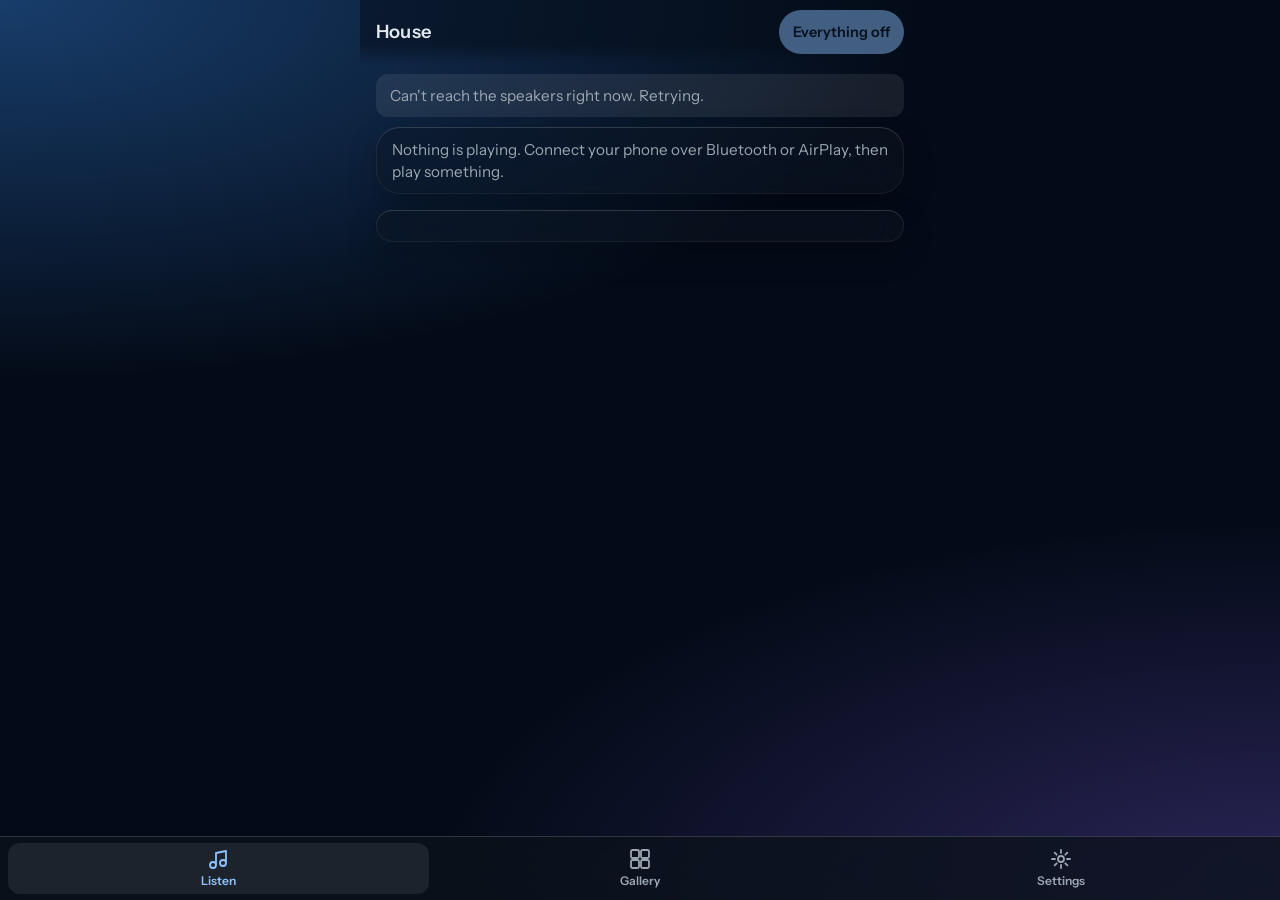
==== roles/room_picker/files/site/index.html @ d3d30bd6 "fix(page): keep Climate people error visible and the add form open on a failed refresh The people-op" ====
<!doctype html>
<html lang="en">
  <head>
    <meta charset="utf-8" />
    <meta name="viewport" content="width=device-width, initial-scale=1, viewport-fit=cover" />
    <title>House</title>
    <meta name="description" content="See what the frame and the house are playing, and tune each room." />
    <meta name="theme-color" content="#1b1e2a" />
    <meta name="apple-mobile-web-app-capable" content="yes" />
    <meta name="apple-mobile-web-app-status-bar-style" content="default" />
    <meta name="apple-mobile-web-app-title" content="House" />
    <link rel="manifest" href="manifest.webmanifest" />
    <link rel="icon" href="icon.svg" type="image/svg+xml" />
    <link rel="apple-touch-icon" href="icon.svg" />
    <link rel="stylesheet" href="style.css" />
  </head>
  <body>
    <header class="topbar">
      <h1 class="house">House</h1>
      <button id="everything-off" class="btn btn-small everything-off" type="button" disabled>Everything off</button>
    </header>

    <p id="speakers" class="banner connection" role="status" hidden></p>
    <p id="health" class="banner health" role="status" hidden></p>
    <p id="connection" class="banner connection" role="status" hidden></p>

    <main>
      <!-- Listen: what is playing on the House stream, the rooms, and the plays. -->
      <section class="screen" id="screen-listen" aria-label="Listen">
        <!-- Now playing on the House stream, as a compact strip. With no track it
             shows how to start something. -->
        <section id="now-playing" class="section panel" aria-label="Now playing">
          <div id="np" class="np" hidden>
            <div class="np-cover">
              <img id="np-art-img" class="np-art-img" alt="" hidden />
              <div id="np-art-ph" class="np-art-ph" aria-hidden="true"></div>
            </div>
            <div class="np-info">
              <p id="np-title" class="np-title"></p>
              <p id="np-source" class="np-source" hidden></p>
              <div id="np-progress" class="np-progress" hidden>
                <div class="np-track"><div id="np-fill" class="np-fill"></div></div>
                <div class="np-times">
                  <span id="np-elapsed" class="np-elapsed"></span>
                  <span id="np-ends" class="np-ends" hidden></span>
                </div>
              </div>
              <p id="np-status" class="np-status" hidden>Paused</p>
            </div>
            <div id="np-controls" class="np-controls" hidden>
              <button id="np-prev" class="np-btn" type="button" aria-label="Back">
                <svg viewBox="0 0 24 24" aria-hidden="true"><path d="M6 5h2.2v14H6zM19 5.5v13a.6.6 0 0 1-.95.5L9.6 13a1.2 1.2 0 0 1 0-2l8.45-6a.6.6 0 0 1 .95.5z"/></svg>
              </button>
              <button id="np-playpause" class="np-btn np-btn-main" type="button" aria-label="Pause">
                <svg class="ico-pause" viewBox="0 0 24 24" aria-hidden="true"><path d="M7 4.5h3.4v15H7zM13.6 4.5H17v15h-3.4z"/></svg>
                <svg class="ico-play" viewBox="0 0 24 24" aria-hidden="true"><path d="M7.5 4.7v14.6a.7.7 0 0 0 1.07.6l11.6-7.3a.7.7 0 0 0 0-1.2L8.57 4.1a.7.7 0 0 0-1.07.6z"/></svg>
              </button>
              <button id="np-next" class="np-btn" type="button" aria-label="Forward">
                <svg viewBox="0 0 24 24" aria-hidden="true"><path d="M15.8 5H18v14h-2.2zM5 5.5v13a.6.6 0 0 0 .95.5l8.45-6a1.2 1.2 0 0 0 0-2l-8.45-6A.6.6 0 0 0 5 5.5z"/></svg>
              </button>
            </div>
          </div>
          <p id="np-howto" class="np-howto"></p>
        </section>

        <!-- The rooms: name and state, Only here, the switch, the slider. -->
        <section id="rooms-section" class="section panel" aria-label="Rooms">
          <ul id="rooms" class="rooms"></ul>
        </section>

        <!-- The play history; a tap opens the "Open in" sheet. -->
        <section id="play-history-section" class="section panel" aria-labelledby="ph-h" hidden>
          <h2 id="ph-h" class="section-h">Play history</h2>
          <ul id="np-history-list" class="rows"></ul>
        </section>
      </section>

      <!-- Frame: the live mirror, the controls, pinning, and what the frame has shown. -->
      <section class="screen" id="screen-frame" aria-label="Frame" hidden>
        <section id="frame" class="section panel" aria-labelledby="frame-h">
          <h2 id="frame-h" class="section-h">Frame</h2>

          <!-- One button per frame. Hidden while there is only one frame. -->
          <div id="frame-switcher" class="frame-switcher" role="group" aria-label="Choose a frame" hidden></div>

          <div id="mirror" class="mirror" hidden>
            <div class="mat">
              <img id="mirror-img" class="mirror-img" alt="What the frame is showing now" />
            </div>
            <p id="mirror-updated" class="mirror-updated" hidden></p>
            <p id="mirror-caption" class="mirror-caption" hidden></p>
          </div>

          <div id="frame-caption" class="frame-caption" hidden></div>

          <div id="frame-controls" class="frame-controls" hidden>
            <button id="frame-back" class="btn" type="button">Back</button>
            <button id="frame-next" class="btn" type="button">Next picture</button>
            <details id="frame-menu" class="menu">
              <summary class="btn menu-summary">More</summary>
              <div class="menu-body">
                <button id="frame-show" class="menu-item" type="button">Show in Gallery</button>
                <button id="frame-delete" class="menu-item danger" type="button">Move to trash</button>
              </div>
            </details>
          </div>
          <p id="frame-hint" class="hint" hidden>The frame takes about 30 seconds to change.</p>

          <!-- Keep showing: one tap pins this image until unpinned (the button
               then reads Unpin). "For how long..." opens the full choice. The
               whole block is gone when the hub has no frame-control document. -->
          <div id="pin" class="keep" hidden>
            <p id="pin-status" class="pin-status" role="status" hidden></p>
            <button id="keep-toggle" class="btn keep-toggle" type="button">Keep showing this</button>
            <details id="keep-more" class="keep-more">
              <summary class="keep-more-summary">For how long...</summary>
              <div id="pin-form" class="pin-form">
                <label class="field">Keep
                  <select id="pin-what" class="select">
                    <option value="art">this image</option>
                    <option value="weather">the weather</option>
                    <option value="now_playing">now playing</option>
                  </select>
                </label>
                <label class="field">for
                  <select id="pin-duration" class="select">
                    <option value="1h">1 hour</option>
                    <option value="4h">4 hours</option>
                    <option value="morning">until morning</option>
                    <option value="forever">until I unpin</option>
                  </select>
                </label>
                <button id="pin-set" class="btn" type="button">Keep it</button>
              </div>
            </details>
          </div>
        </section>

        <!-- The frame's art history, each entry deletable. -->
        <section id="art-history-section" class="section panel" aria-labelledby="ah-h" hidden>
          <h2 id="ah-h" class="section-h">Art history</h2>
          <ul id="art-history" class="rows"></ul>
        </section>

        <!-- Frame settings: every field saves itself. Now playing kinds, quiet
             hours, morning weather and the weather city, then rotation. -->
        <section id="frame-settings" class="section panel" aria-labelledby="fs-h">
          <h2 id="fs-h" class="section-h">Frame settings</h2>
          <p id="fs-unavailable" class="empty" hidden>
            Frame settings are not available right now. The frame is running on its own.
          </p>
          <div id="fs-body" class="fs-body" hidden>
            <div class="settings-group">
              <div class="group-head">
                <span class="field-label">Now playing on the frame</span>
                <span class="save-status" data-status="kinds" role="status"></span>
              </div>
              <p class="settings-note">Choose which kinds of audio take over the frame while they play.</p>
              <div id="fs-kinds" class="chips" role="group" aria-label="Kinds that take the frame"></div>
            </div>

            <div class="settings-group">
              <div class="group-head">
                <label class="switch-field">
                  <input id="fs-quiet-enabled" type="checkbox" class="switch-input" />
                  <span class="field-label">Quiet hours</span>
                </label>
                <span class="save-status" data-status="quiet" role="status"></span>
              </div>
              <p id="fs-quiet-note" class="settings-note">During quiet hours the frame dims and stops changing.</p>
              <div id="fs-quiet-times" class="time-row">
                <label class="field">From
                  <input id="fs-quiet-start" class="text time-input" type="time" />
                </label>
                <label class="field">to
                  <input id="fs-quiet-end" class="text time-input" type="time" />
                </label>
              </div>
              <button id="fs-quiet-reset" class="link-btn" type="button" hidden>Use the default hours</button>
              <p id="fs-quiet-error" class="fs-error" role="alert" hidden></p>
            </div>

            <div class="settings-group">
              <div class="group-head">
                <label class="switch-field">
                  <input id="fs-morning-enabled" type="checkbox" class="switch-input" />
                  <span class="field-label">Morning weather</span>
                </label>
                <span class="save-status" data-status="morning" role="status"></span>
              </div>
              <div id="fs-morning-times" class="morning-times">
                <div class="time-row">
                  <span class="time-row-label">Weekdays</span>
                  <input id="fs-weekday-start" class="text time-input" type="time" aria-label="Weekday morning start" />
                  <span class="time-row-to">to</span>
                  <input id="fs-weekday-end" class="text time-input" type="time" aria-label="Weekday morning end" />
                </div>
                <div class="time-row">
                  <span class="time-row-label">Weekends</span>
                  <input id="fs-weekend-start" class="text time-input" type="time" aria-label="Weekend morning start" />
                  <span class="time-row-to">to</span>
                  <input id="fs-weekend-end" class="text time-input" type="time" aria-label="Weekend morning end" />
                </div>
              </div>
              <p id="fs-morning-error" class="fs-error" role="alert" hidden></p>
            </div>

            <div class="settings-group">
              <div class="group-head">
                <label class="field-label" for="fs-weather-input">Weather city</label>
                <span class="save-status" data-status="city" role="status"></span>
              </div>
              <p class="settings-note">
                The city the frame shows the morning forecast for. The house looks it
                up; only the city name leaves your network. Leave it empty to use
                the frame's own setting.
              </p>
              <input id="fs-weather-input" class="text" type="text"
                     placeholder="San Diego, CA"
                     maxlength="100" autocomplete="off" />
              <p id="fs-weather-error" class="fs-error" role="alert" hidden></p>
            </div>
          </div>

          <!-- Rotation: how often the frame changes art, and which folders rotate. -->
          <div id="rotation" class="settings-group" hidden>
            <div class="group-head">
              <span class="field-label">How often the art changes</span>
              <span class="save-status" data-status="rotation" role="status"></span>
            </div>
            <p id="art-rotation-summary" class="rotation-summary"></p>
            <label class="field">Change every
              <select id="art-interval" class="select"></select>
            </label>
            <div class="chips-field">
              <span class="field-label">Folders to show</span>
              <div id="art-folder-chips" class="chips" role="group" aria-label="Folders to show"></div>
            </div>
          </div>
        </section>
      </section>

      <!-- Gallery: the grid, the image viewer, upload, folders, and trash. -->
      <section class="screen" id="screen-gallery" aria-label="Gallery" hidden>
        <div id="gallery-grid-view">
          <section id="library" class="section panel" aria-labelledby="lib-h" hidden>
            <h2 id="lib-h" class="section-h">Gallery</h2>
            <p id="library-count" class="library-count">Gallery</p>
            <div class="library-body">
              <label class="field">Show
                <select id="art-folder-filter" class="select"></select>
              </label>
              <ul id="art-grid" class="grid"></ul>
              <p id="art-grid-empty" class="empty" hidden>No pictures here yet.</p>
              <div id="library-pager" class="pager" hidden>
                <button id="lib-prev" class="btn" type="button">Previous</button>
                <span id="lib-page" class="pager-label" role="status"></span>
                <button id="lib-next" class="btn" type="button">Next</button>
              </div>
            </div>
          </section>

          <!-- Upload with its target folder, then the folder manager. -->
          <section id="upload" class="section panel" aria-labelledby="up-h" hidden>
            <h2 id="up-h" class="section-h">Add pictures</h2>
            <div class="upload-row">
              <label class="field">Add to
                <select id="art-upload-folder" class="select"></select>
              </label>
              <label class="btn file-btn">
                Choose images
                <input id="art-upload-input" class="file-input" type="file" accept="image/*" multiple />
              </label>
            </div>
            <ul id="art-upload-progress" class="upload-progress"></ul>

            <details id="art-folders" class="folders">
              <summary class="sub-h">Manage folders</summary>
              <form id="art-folder-create" class="folder-create">
                <input id="art-folder-name" class="text" type="text" placeholder="New folder name"
                       maxlength="40" aria-label="New folder name" />
                <button class="btn" type="submit">Create</button>
              </form>
              <ul id="art-folder-list" class="folder-list"></ul>
            </details>
          </section>

          <!-- Trash, restorable for 30 days. -->
          <section id="trash" class="section panel" aria-labelledby="tr-h" hidden>
            <h2 id="tr-h" class="section-h">Trash</h2>
            <p class="settings-note">Pictures in the trash can be restored for 30 days.</p>
            <ul id="art-trash-list" class="rows"></ul>
            <p id="art-trash-empty" class="empty" hidden>Trash is empty.</p>
          </section>
        </div>

        <!-- The viewer: one picture, large, with its actions. It has its own
             hash entry (#gallery/<id>), so Back closes it. -->
        <section id="gallery-viewer" class="viewer" aria-label="Picture" hidden>
          <div class="viewer-top">
            <button id="viewer-close" class="btn btn-ghost" type="button">Back to gallery</button>
            <span id="viewer-position" class="viewer-position" role="status"></span>
          </div>
          <div id="viewer-stage" class="viewer-stage">
            <button id="viewer-prev" class="viewer-step viewer-prev" type="button" aria-label="Previous picture">&#8249;</button>
            <img id="viewer-image" class="viewer-image" alt="" decoding="async" />
            <button id="viewer-next" class="viewer-step viewer-next" type="button" aria-label="Next picture">&#8250;</button>
          </div>
          <div class="viewer-meta">
            <span id="viewer-title" class="viewer-title"></span>
            <span id="viewer-sub" class="viewer-sub"></span>
          </div>
          <div id="viewer-actions" class="viewer-actions">
            <button id="viewer-show" class="btn" type="button">Show on the frame</button>
            <button id="viewer-pin" class="btn" type="button">Keep it there</button>
            <label class="viewer-move">
              <span class="viewer-move-label">Move to</span>
              <select id="viewer-move" class="select" aria-label="Move to folder"></select>
            </label>
            <button id="viewer-trash" class="btn danger" type="button">Move to trash</button>
          </div>
          <p id="viewer-note" class="settings-note" hidden></p>
        </section>
      </section>

      <!-- Settings: Phones only, plus machines that are not set up yet. -->
      <!-- Climate: who is home, the thermostat now, and the automatic-change
           settings. Hidden with its tab when the hub has no climate document. -->
      <section class="screen" id="screen-climate" aria-label="Climate" hidden>
        <div class="climate-cols">
          <div class="climate-col">
            <section id="cl-people-panel" class="section panel" aria-labelledby="cl-people-h">
              <h2 id="cl-people-h" class="section-h">Who is home</h2>
              <p id="cl-stale" class="cl-stale" role="status" hidden></p>
              <ul id="cl-people" class="cl-people"></ul>
              <p id="cl-people-empty" class="settings-note" hidden></p>
              <div id="cl-device" class="cl-device" hidden>
                <p id="cl-device-text" class="settings-note" hidden></p>
                <button id="cl-device-add" type="button" class="btn-ghost btn-small" hidden>Count this phone as home</button>
                <form id="cl-device-form" class="cl-device-form" hidden>
                  <label class="field-label" for="cl-device-name">Name for this phone</label>
                  <div class="cl-device-row">
                    <input id="cl-device-name" class="text" type="text" maxlength="30" autocomplete="off" />
                    <button id="cl-device-go" type="submit" class="btn btn-small">Add</button>
                    <button id="cl-device-cancel" type="button" class="btn-ghost btn-small">Cancel</button>
                  </div>
                </form>
              </div>
              <p id="cl-device-error" class="fs-error" role="alert" hidden></p>
            </section>

            <section id="cl-thermostat-panel" class="section panel" aria-labelledby="cl-thermo-h">
              <h2 id="cl-thermo-h" class="section-h">Thermostat</h2>
              <div class="cl-reading">
                <p id="cl-temp" class="cl-temp" aria-label="Temperature now">--</p>
                <p class="cl-set"><span id="cl-mode" class="cl-mode"></span> <span id="cl-setpoint-wrap">set to <b id="cl-setpoint">--</b></span> <span id="cl-known" class="cl-known" hidden></span></p>
              </div>
              <p id="cl-thermo-msg" class="cl-msg" role="status" hidden></p>
              <p id="cl-last" class="settings-note"></p>
              <p id="cl-override" class="cl-override" hidden></p>
            </section>
          </div>

          <section id="cl-settings-panel" class="section panel" aria-labelledby="cl-auto-h">
            <div class="group-head">
              <h2 id="cl-auto-h" class="section-h cl-auto-h">Automatic changes</h2>
              <span class="save-status" data-status="climate" role="status"></span>
            </div>
            <div class="cl-switch-row">
              <span class="field-label">Change the thermostat for me</span>
              <button id="cl-enabled" type="button" class="toggle" role="switch" aria-checked="false" aria-label="Change the thermostat for me">Off</button>
            </div>
            <p class="settings-note">Cools less when everyone has left, and returns to your comfort temperature when someone comes home.</p>

            <div class="cl-steppers">
              <div class="cl-stepper" data-setting="comfort_f">
                <span id="cl-comfort-l" class="field-label">Comfort, when home</span>
                <div class="cl-step-row">
                  <button type="button" class="btn cl-step" data-dir="-1" aria-label="Lower comfort temperature">&minus;</button>
                  <input id="cl-comfort" class="text cl-input" type="text" inputmode="numeric" autocomplete="off" aria-labelledby="cl-comfort-l" />
                  <span class="cl-unit">&deg;F</span>
                  <button type="button" class="btn cl-step" data-dir="1" aria-label="Raise comfort temperature">+</button>
                </div>
              </div>
              <div class="cl-stepper" data-setting="away_f">
                <span id="cl-away-l" class="field-label">Away</span>
                <div class="cl-step-row">
                  <button type="button" class="btn cl-step" data-dir="-1" aria-label="Lower away temperature">&minus;</button>
                  <input id="cl-away" class="text cl-input" type="text" inputmode="numeric" autocomplete="off" aria-labelledby="cl-away-l" />
                  <span class="cl-unit">&deg;F</span>
                  <button type="button" class="btn cl-step" data-dir="1" aria-label="Raise away temperature">+</button>
                </div>
              </div>
              <div class="cl-stepper" data-setting="away_minutes">
                <span id="cl-delay-l" class="field-label">Wait before switching to away</span>
                <div class="cl-step-row">
                  <button type="button" class="btn cl-step" data-dir="-1" aria-label="Shorter wait">&minus;</button>
                  <input id="cl-delay" class="text cl-input" type="text" inputmode="numeric" autocomplete="off" aria-labelledby="cl-delay-l" />
                  <span class="cl-unit">min</span>
                  <button type="button" class="btn cl-step" data-dir="1" aria-label="Longer wait">+</button>
                </div>
              </div>
            </div>
            <p id="cl-error" class="fs-error" role="alert" hidden></p>
          </section>
        </div>
      </section>

      <section class="screen" id="screen-settings" aria-label="Settings" hidden>
        <!-- Pair a phone: make the hub discoverable for a short window. The hub
             accepts the first phone that asks, so there is no code to read here:
             the person finishes on the phone and comes back for the outcome. -->
        <section id="pairing" class="section panel" aria-labelledby="pair-h">
          <h2 id="pair-h" class="section-h">Pair a phone</h2>

          <!-- Before a window: what pairing does, and the button that starts it. -->
          <div id="pair-idle" class="pair-view">
            <p class="settings-note">
              Pair a phone to play its audio on the house speakers over Bluetooth.
              Paired phones reconnect on their own.
            </p>
            <button id="pair-start" class="btn" type="button">Pair a phone</button>
          </div>

          <!-- Window open: the phone-side steps and the countdown, with a way to stop.
               The countdown is not a live region: it changes every second, so a
               reader would hear it tick over the rest. Coarse cues go through the
               shared #pair-announce region instead. -->
          <div id="pair-open" class="pair-view" hidden>
            <p id="pair-instruction" class="pair-instruction"></p>
            <p id="pair-progress" class="pair-progress" hidden></p>
            <p id="pair-open-count" class="pair-count" hidden>
              Open for <span id="pair-clock" class="pair-clock"></span>
            </p>
            <button id="pair-stop" class="btn btn-ghost" type="button">Stop</button>
          </div>

          <!-- Contact with the pairing service is lost (it restarted or crashed):
               a plain message and a way to retry or close, never a dead window. -->
          <div id="pair-lost" class="pair-view" hidden>
            <p class="pair-lost-text">Lost contact while pairing.</p>
            <p class="settings-note">Pairing may still be open on the speaker. It closes on its own.</p>
            <div class="pair-actions">
              <button id="pair-retry" class="btn" type="button">Try again</button>
              <button id="pair-close" class="btn btn-ghost" type="button">Close</button>
            </div>
          </div>

          <!-- After a window: paired, failed, or closed with nobody paired, and a restart. -->
          <div id="pair-outcome" class="pair-view" hidden>
            <p id="pair-outcome-text" class="pair-outcome" role="status" aria-live="polite"></p>
            <p id="pair-outcome-detail" class="settings-note" hidden></p>
            <button id="pair-again" class="btn" type="button">Pair a phone</button>
          </div>

          <p id="pair-error" class="fs-error" role="alert" hidden></p>
          <!-- Coarse, once-only spoken cues for the countdown (I4). -->
          <p id="pair-announce" class="pair-sr" aria-live="polite"></p>
        </section>

        <!-- Bluetooth devices: every phone paired to the hub, with its connection
             state. Disconnect drops the current connection and keeps the pairing;
             Forget removes the pairing after an inline confirm. The rows are drawn
             by rooms.js from GET /api/pair/devices. -->
        <section id="devices" class="section panel" aria-labelledby="dev-h">
          <h2 id="dev-h" class="section-h">Bluetooth devices</h2>
          <p id="dev-reminder" class="dev-reminder" role="status" hidden>
            <span id="dev-reminder-text"></span>
            <button id="dev-reminder-dismiss" class="btn btn-small dev-btn" type="button">Got it</button>
          </p>
          <ul id="dev-list" class="rows dev-rows" aria-label="Paired phones"></ul>
          <p id="dev-loading" class="empty">Looking for paired phones.</p>
          <p id="dev-empty" class="empty" hidden>No phones are paired yet. Use Pair a phone above.</p>
          <p id="dev-stale" class="settings-note" hidden>Can't refresh the list right now. Showing the last one.</p>
          <p id="dev-error" class="fs-error" role="alert" hidden></p>
        </section>

        <!-- Machines that stopped answering or failed a check, with the plain reason. -->
        <section id="needs-attention" class="section panel" aria-labelledby="na-h" hidden>
          <h2 id="na-h" class="section-h">Needs attention</h2>
          <ul id="needs-attention-list" class="rows" aria-label="Needs attention"></ul>
        </section>

        <!-- Parts of the house the inventory lists but that are not built yet. They
             never raise the health banner. -->
        <section id="not-set-up" class="section panel" aria-labelledby="nsu-h" hidden>
          <h2 id="nsu-h" class="section-h">Not set up yet</h2>
          <ul id="not-set-up-list" class="rows" aria-label="Not set up yet"></ul>
        </section>
      </section>
    </main>

    <dialog id="open-sheet" class="sheet" aria-label="Open in">
      <div class="sheet-head">
        <p id="sheet-title" class="sheet-title"></p>
        <button id="sheet-close" class="sheet-close" type="button">Close</button>
      </div>
      <div id="sheet-links" class="sheet-links"></div>
    </dialog>

    <nav id="tabs" class="tabs" aria-label="Pages">
      <button type="button" class="tab" data-screen="listen">
        <svg viewBox="0 0 24 24" aria-hidden="true" focusable="false" fill="none" stroke="currentColor" stroke-width="1.8" stroke-linecap="round" stroke-linejoin="round"><path d="M9 18V6l10-2v12M9 18a3 3 0 1 1-3-3 3 3 0 0 1 3 3zm10-2a3 3 0 1 1-3-3 3 3 0 0 1 3 3z"/></svg>
        <span>Listen</span>
      </button>
      <button type="button" class="tab" data-screen="frame" hidden>
        <svg viewBox="0 0 24 24" aria-hidden="true" focusable="false" fill="none" stroke="currentColor" stroke-width="1.8" stroke-linecap="round" stroke-linejoin="round"><rect x="4" y="5" width="16" height="14" rx="2"/><path d="M8 15l3-3 2 2 3-3"/></svg>
        <span>Frame</span>
      </button>
      <button type="button" class="tab" data-screen="gallery">
        <svg viewBox="0 0 24 24" aria-hidden="true" focusable="false" fill="none" stroke="currentColor" stroke-width="1.8" stroke-linecap="round" stroke-linejoin="round"><rect x="3" y="3" width="8" height="8" rx="1.5"/><rect x="13" y="3" width="8" height="8" rx="1.5"/><rect x="3" y="13" width="8" height="8" rx="1.5"/><rect x="13" y="13" width="8" height="8" rx="1.5"/></svg>
        <span>Gallery</span>
      </button>
      <button type="button" class="tab" data-screen="climate" hidden>
        <svg viewBox="0 0 24 24" aria-hidden="true" focusable="false" fill="none" stroke="currentColor" stroke-width="1.8" stroke-linecap="round" stroke-linejoin="round"><path d="M12 3v18M5 7l14 10M19 7L5 17"/></svg>
        <span>Climate</span>
      </button>
      <button type="button" class="tab" data-screen="settings">
        <svg viewBox="0 0 24 24" aria-hidden="true" focusable="false" fill="none" stroke="currentColor" stroke-width="1.8" stroke-linecap="round" stroke-linejoin="round"><circle cx="12" cy="12" r="3"/><path d="M12 3v3M12 18v3M3 12h3M18 12h3M5.6 5.6l2.1 2.1M16.3 16.3l2.1 2.1M18.4 5.6l-2.1 2.1M7.7 16.3l-2.1 2.1"/></svg>
        <span>Settings</span>
      </button>
    </nav>

    <div id="toast" class="toast" role="status" aria-live="polite" hidden></div>

    <script type="module" src="rooms.js"></script>
  </body>
</html>
---- roles/room_picker/files/site/style.css ----
/* The room picker, redesigned as a window onto the bedside e-ink frame.
   Dark only: a near-neutral ground with two soft corner glows whose hue follows
   the cover art (--h, --h2), easing over 1.4s. One bundled OFL family
   (Instrument Sans), served by the hub so the page loads nothing off the LAN. */

@font-face {
  font-family: "Instrument Sans";
  font-style: normal;
  font-weight: 400 700;
  font-display: swap;
  src: url("fonts/instrument-sans-latin.woff2") format("woff2");
  unicode-range: U+0000-00FF, U+0131, U+0152-0153, U+02BB-02BC, U+02C6, U+02DA,
    U+02DC, U+2000-206F, U+20AC, U+2122, U+2191, U+2193, U+2212, U+2215, U+FEFF,
    U+FFFD;
}

@font-face {
  font-family: "Instrument Sans";
  font-style: normal;
  font-weight: 400 700;
  font-display: swap;
  src: url("fonts/instrument-sans-latin-ext.woff2") format("woff2");
  unicode-range: U+0100-02BA, U+02BD-02C5, U+02C7-02CC, U+02CE-02D7,
    U+02DD-02FF, U+0304, U+0308, U+0329, U+1D00-1DBF, U+1E00-1E9F, U+1EF2-1EFF,
    U+2020, U+20A0-20AB, U+20AD-20C0, U+2113, U+2C60-2C7F, U+A720-A7FF;
}

@property --h {
  syntax: "<number>";
  inherits: true;
  initial-value: 255;
}

@property --h2 {
  syntax: "<number>";
  inherits: true;
  initial-value: 285;
}

@property --k {
  syntax: "<number>";
  inherits: true;
  initial-value: 1;
}

:root {
  color-scheme: dark;

  --ease-out: cubic-bezier(0.22, 1, 0.36, 1);
  --spring: linear(0, 0.009, 0.035 2.1%, 0.141 4.4%, 0.723 12.9%, 0.938 16.7%,
    1.017 19.4%, 1.067, 1.09 24.4%, 1.093 26.1%, 1.08 28.2%, 1.006 34.6%,
    0.99 37.4%, 0.983 40.3%, 0.999 50.6%, 1);
  --dur-press: 130ms;

  /* Hue and chroma scale. Later code sets --h and --h2 from the cover and --k
     toward 0 for a greyscale cover; they ease over 1.4s. */
  --h: 255;
  --h2: 285;
  --k: 1;
  transition: --h 1.4s var(--ease-out), --h2 1.4s var(--ease-out),
    --k 1.4s var(--ease-out);

  --ground: oklch(0.15 calc(0.03 * var(--k)) var(--h));
  --panel: oklch(0.2 calc(0.02 * var(--k)) var(--h) / 0.45);
  --ink: oklch(0.93 calc(0.01 * var(--k)) var(--h));
  --ink-2: oklch(0.72 calc(0.02 * var(--k)) var(--h));
  --accent: oklch(0.8 calc(0.11 * var(--k)) var(--h));
  --accent-2: oklch(0.7 calc(0.1 * var(--k)) var(--h2));
  --line: oklch(1 0 0 / 0.06);

  --sans: "Instrument Sans", system-ui, -apple-system, "Segoe UI", Roboto,
    sans-serif;

  --on-accent: oklch(0.2 calc(0.03 * var(--k)) var(--h));
  --fill: oklch(1 0 0 / 0.08);
  --fill-hover: oklch(1 0 0 / 0.13);
  --line-strong: oklch(1 0 0 / 0.16);

  --red: #a8433b;
  --red-text: #f0a69d;

  --yellow: #d8c766;
  --on-yellow: #2b292a;

  --green: #5f855f;
  --green-text: #a9cfa9;

  --shadow: 0 12px 30px oklch(0 0 0 / 0.35), 0 2px 6px oklch(0 0 0 / 0.3);
  --radius: 16px;
  --radius-sm: 12px;
  --page: 560px;
  --gutter-l: max(16px, env(safe-area-inset-left));
  --gutter-r: max(16px, env(safe-area-inset-right));
}

/* The hidden attribute must beat an element's own display (grid/flex/block). */
[hidden] {
  display: none !important;
}

* {
  box-sizing: border-box;
}

html {
  -webkit-text-size-adjust: 100%;
}

body {
  margin: 0 auto;
  padding: 0 var(--gutter-r) calc(88px + env(safe-area-inset-bottom)) var(--gutter-l);
  max-width: var(--page);
  background:
    radial-gradient(120% 70% at 0% 0%, oklch(0.36 calc(0.09 * var(--k)) var(--h)), transparent 60%),
    radial-gradient(110% 70% at 100% 100%, oklch(0.3 calc(0.09 * var(--k)) var(--h2)), transparent 60%),
    var(--ground);
  background-attachment: fixed;
  color: var(--ink);
  font-family: var(--sans);
  font-size: 16px;
  line-height: 1.4;
  -webkit-font-smoothing: antialiased;
}

a {
  color: var(--accent);
}

/* --- Top bar and the tab bar -------------------------------------- */

.topbar {
  position: sticky;
  top: 0;
  z-index: 5;
  display: flex;
  align-items: center;
  gap: 12px;
  padding: max(10px, env(safe-area-inset-top)) var(--gutter-r) 10px var(--gutter-l);
  margin: 0 calc(-1 * var(--gutter-r)) 8px calc(-1 * var(--gutter-l));
  background: linear-gradient(oklch(0.15 calc(0.03 * var(--k)) var(--h) / 0.55) 70%, transparent);
}

.house {
  margin: 0;
  font-size: 1.15rem;
  font-weight: 600;
  letter-spacing: 0.01em;
}

/* Each screen is a stack of panels. */
.screen {
  display: grid;
  gap: 16px;
  align-content: start;
}

/* The tab bar: fixed to the bottom on a phone, a left rail on the kiosk. */
.tabs {
  position: fixed;
  left: 0;
  right: 0;
  bottom: 0;
  z-index: 6;
  display: flex;
  padding: 6px max(8px, env(safe-area-inset-right)) calc(6px + env(safe-area-inset-bottom)) max(8px, env(safe-area-inset-left));
  background: oklch(0.18 calc(0.02 * var(--k)) var(--h) / 0.78);
  -webkit-backdrop-filter: blur(24px) saturate(1.3);
  backdrop-filter: blur(24px) saturate(1.3);
  border-top: 1px solid var(--line-strong);
}

.tab {
  appearance: none;
  flex: 1 1 0;
  min-width: 0;
  min-height: 48px;
  display: flex;
  flex-direction: column;
  align-items: center;
  justify-content: center;
  gap: 2px;
  padding: 4px 2px;
  border: none;
  border-radius: var(--radius-sm);
  background: transparent;
  color: var(--ink-2);
  font: inherit;
  font-size: 0.75rem;
  font-weight: 600;
  cursor: pointer;
}

.tab svg {
  width: 24px;
  height: 24px;
}

.tab[aria-current="page"] {
  background: var(--fill);
  color: var(--accent);
}

.tab[hidden] {
  display: none;
}

/* --- Press feedback, hover and focus, shared ------------------------------ */

.btn,
.btn-ghost,
.toggle,
.tab,
.frame-tab,
.chip,
.tile-open,
.row-link,
.row-tappable,
.menu-item,
.sheet-link,
.sheet-close,
.toast-undo {
  transition: transform var(--dur-press) var(--ease-out),
    background-color 0.2s var(--ease-out);
  -webkit-tap-highlight-color: transparent;
  touch-action: manipulation;
}

.btn:active,
.btn-ghost:active,
.toggle:active,
.tab:active,
.frame-tab:active,
.chip:active,
.tile-open:active,
.row-link:active,
.row-tappable:active,
.menu-item:active,
.sheet-link:active,
.sheet-close:active,
.toast-undo:active {
  transform: scale(0.96);
}

@media (hover: hover) {
  .btn:hover:not(:disabled) {
    background: color-mix(in oklch, var(--accent), white 12%);
  }

  .btn-ghost:hover:not(:disabled),
  .tab:not([aria-current]):hover,
  .menu-item:hover,
  .sheet-link:hover,
  .frame-tab:not(.current):hover,
  .chip:not(.on):hover {
    background: var(--fill-hover);
  }

  .danger:hover:not(:disabled) {
    background: color-mix(in srgb, var(--red) 40%, transparent);
  }
}

:focus-visible {
  outline: 2px solid var(--accent);
  outline-offset: 3px;
}

/* --- Banners ------------------------------------------------------------- */

.banner {
  margin: 10px 0;
  padding: 11px 14px;
  border-radius: var(--radius-sm);
  font-size: 0.95rem;
}

.health {
  background: color-mix(in srgb, var(--yellow) 22%, transparent);
  color: var(--ink);
  border: 1px solid color-mix(in srgb, var(--yellow) 55%, transparent);
  font-weight: 600;
}

.connection {
  background: var(--fill);
  color: var(--ink-2);
}

/* --- Sections ------------------------------------------------------------ */

/* The one surface: a frosted, cover-tinted panel. Cards and borders stay only
   for separate objects (tiles, history rows). */
.panel {
  padding: 16px;
  border-radius: 24px;
  background: var(--panel);
  -webkit-backdrop-filter: blur(24px) saturate(1.3);
  backdrop-filter: blur(24px) saturate(1.3);
  box-shadow: inset 0 1px 0 oklch(1 0 0 / 0.1), inset 0 0 0 1px oklch(1 0 0 / 0.06),
    0 12px 30px oklch(0 0 0 / 0.25);
}

.section-h {
  margin: 0 0 14px;
  font-size: 0.78rem;
  font-weight: 600;
  letter-spacing: 0.01em;
  color: var(--ink-2);
}

.empty {
  margin: 8px 0 0;
  color: var(--ink-2);
}

/* --- The frame switcher (one button per frame) --------------------------- */

/* A quiet row of pills above the mirror, echoing the paper-mat motif. The chosen
   frame is filled in the mat and ringed in blue (the token for a selected
   control); an offline frame reads dimmer with a small red "Offline" flag. */
.frame-switcher {
  display: flex;
  flex-wrap: wrap;
  gap: 8px;
  margin: 2px 0 16px;
}

.frame-tab {
  display: inline-flex;
  align-items: center;
  gap: 8px;
  min-height: 40px;
  padding: 0 16px;
  border: none;
  border-radius: 999px;
  background: var(--fill);
  color: var(--ink-2);
  font: inherit;
  font-weight: 600;
  cursor: pointer;
}

.frame-tab.current {
  background: var(--accent);
  color: var(--on-accent);
}

.frame-tab.offline .frame-tab-name {
  opacity: 0.7;
}

.frame-tab-flag {
  font-size: 0.7rem;
  font-weight: 600;
  letter-spacing: 0.03em;
  text-transform: uppercase;
  color: var(--red-text);
}

/* --- The frame mirror (the one memorable element) ------------------------ */

.mat {
  padding: 8px;
  background: oklch(0 0 0 / 0.25);
  border-radius: var(--radius);
}

.mirror-img {
  display: block;
  width: 100%;
  aspect-ratio: 5 / 3; /* the frame's true ratio */
  object-fit: cover;
  border-radius: 10px;
  background: oklch(0 0 0 / 0.3);
}

.mirror-updated {
  margin: 8px 2px 0;
  color: var(--ink-2);
  font-size: 0.85rem;
  font-variant-numeric: tabular-nums;
}

.mirror-caption {
  margin: 8px 2px 0;
  color: var(--ink-2);
  font-size: 0.9rem;
  line-height: 1.4;
}

.frame-caption {
  display: flex;
  flex-wrap: wrap;
  align-items: baseline;
  gap: 2px 10px;
  margin-top: 12px;
}

/* When another screen holds the panel, the piece below is the next in rotation;
   this eyebrow sits on its own line above the title to say so. */
.frame-next-label {
  flex-basis: 100%;
  color: var(--ink-2);
  font-size: 0.75rem;
  font-weight: 600;
  letter-spacing: 0.04em;
  text-transform: uppercase;
}

.frame-title {
  font-size: 1.2rem;
  font-weight: 600;
  overflow-wrap: anywhere;
}

a.frame-title {
  color: var(--accent);
  text-decoration: underline;
  text-underline-offset: 3px;
  text-decoration-thickness: 1px;
}

.frame-artist {
  color: var(--ink-2);
  font-size: 1.05rem;
  overflow-wrap: anywhere;
}

.frame-controls {
  display: flex;
  flex-wrap: wrap;
  gap: 10px;
  margin-top: 16px;
}

.frame-controls .btn {
  flex: 1 1 auto;
}

.hint {
  margin: 10px 0 0;
  color: var(--ink-2);
  font-size: 0.85rem;
}

/* --- Buttons, selects, text fields --------------------------------------- */

.btn {
  min-height: 44px;
  padding: 0 18px;
  border: none;
  border-radius: 999px;
  background: var(--accent);
  color: var(--on-accent);
  font: inherit;
  font-weight: 600;
  cursor: pointer;
  display: inline-flex;
  align-items: center;
  justify-content: center;
  gap: 8px;
}

.btn:disabled {
  cursor: not-allowed;
  opacity: 0.45;
}

.btn-small {
  min-height: 38px;
  padding: 0 14px;
  font-size: 0.9rem;
}

.select,
.text {
  min-height: 44px;
  padding: 0 12px;
  border: none;
  border-radius: 12px;
  background: var(--fill);
  color: var(--ink);
  font: inherit;
}

.select:focus-visible,
.text:focus-visible {
  outline: 2px solid var(--accent);
  outline-offset: 2px;
}

.select option {
  background: oklch(0.2 0.02 var(--h));
  color: var(--ink);
}

.field {
  display: inline-flex;
  align-items: center;
  gap: 10px;
  color: var(--ink-2);
  font-size: 0.95rem;
}

.field-label {
  color: var(--ink-2);
  font-size: 0.95rem;
}

.danger {
  background: color-mix(in srgb, var(--red) 28%, transparent);
  color: var(--red-text);
}

/* --- Now playing: a compact strip ---------------------------------------- */

#now-playing {
  padding: 12px 16px;
}

.np {
  display: grid;
  grid-template-columns: 48px 1fr;
  gap: 12px;
  align-items: center;
}

.np-art-img,
.np-art-ph {
  display: block;
  width: 48px;
  height: 48px;
  border-radius: 10px;
  object-fit: cover;
  background: var(--fill);
}

.np-art-ph,
.thumb-ph,
.row-thumb-ph {
  position: relative;
}

.np-art-ph::before,
.thumb-ph::before,
.row-thumb-ph::before {
  content: "\266A";
  position: absolute;
  inset: 0;
  display: flex;
  align-items: center;
  justify-content: center;
  color: var(--ink-2);
}

.np-art-ph::before {
  font-size: 1.4rem;
}

.np-info {
  min-width: 0;
  display: flex;
  flex-direction: column;
  gap: 1px;
}

.np-title,
.np-source,
.np-howto {
  margin: 0;
  overflow-wrap: anywhere;
}

.np-title {
  font-weight: 600;
  font-size: 16px;
  line-height: 1.2;
}

.np-source {
  color: var(--ink-2);
  font-size: 12.5px;
}

.np-howto {
  color: var(--ink-2);
  font-size: 0.95rem;
}

.np-progress {
  margin-top: 6px;
  display: flex;
  align-items: center;
  gap: 10px;
}

.np-track {
  flex: 1;
  height: 4px;
  border-radius: 999px;
  background: oklch(1 0 0 / 0.12);
  overflow: hidden;
}

.np-fill {
  height: 100%;
  width: 100%;
  border-radius: 999px;
  background: var(--ink);
  transform-origin: left;
  transform: scaleX(0);
  will-change: transform;
}

.np-times {
  display: flex;
  gap: 10px;
  color: var(--ink-2);
  font-size: 0.8rem;
  font-variant-numeric: tabular-nums;
}

.np-status {
  margin: 2px 0 0;
  color: var(--ink-2);
  font-size: 0.85rem;
  font-weight: 600;
}

/* Playback buttons: quiet ink glyphs on a soft fill, with the one accent-filled
   disc (play/pause) as the single focal point. */
.np-controls {
  grid-column: 1 / -1;
  display: flex;
  align-items: center;
  justify-content: center;
  gap: 18px;
  margin-top: 2px;
}

.np-controls[hidden] {
  display: none;
}

.np-btn {
  display: grid;
  place-items: center;
  width: 44px;
  height: 44px;
  padding: 0;
  border: 1px solid var(--line-strong);
  border-radius: 999px;
  background: var(--fill);
  color: var(--ink);
  cursor: pointer;
  transition: background var(--dur-press) var(--ease-out), transform var(--dur-press) var(--ease-out);
}

.np-btn svg {
  width: 20px;
  height: 20px;
  fill: currentColor;
}

.np-btn:hover {
  background: var(--fill-hover);
}

.np-btn:active {
  transform: scale(0.94);
}

.np-btn:focus-visible {
  outline: 2px solid var(--accent);
  outline-offset: 2px;
}

.np-btn-main {
  width: 56px;
  height: 56px;
  border-color: transparent;
  background: var(--accent);
  color: var(--on-accent);
}

.np-btn-main:hover {
  background: var(--accent);
  filter: brightness(1.08);
}

.np-btn-main svg {
  width: 26px;
  height: 26px;
}

.np-btn-main[data-state="paused"] .ico-pause,
.np-btn-main:not([data-state="paused"]) .ico-play {
  display: none;
}

.everything-off[hidden] {
  display: none;
}

.everything-off {
  margin-left: auto;
  min-height: 44px;
}

/* --- Rooms, as rows ------------------------------------------------------ */

.rooms {
  list-style: none;
  margin: 0;
  padding: 0;
  display: grid;
  gap: 4px;
}

.room {
  display: grid;
  grid-template-columns: 1fr auto auto;
  grid-template-areas:
    "name only toggle"
    "volume volume volume";
  align-items: center;
  column-gap: 14px;
  transition: opacity 0.25s var(--ease-out);
}

.room.disconnected {
  opacity: 0.5;
}

.room-name {
  grid-area: name;
  min-width: 0;
  display: flex;
  flex-direction: column;
}

.room-label {
  font-size: 1.05rem;
  font-weight: 600;
}

/* "54%", "Off" or "Not responding". */
.room-state {
  color: var(--ink-2);
  font-size: 13px;
  font-variant-numeric: tabular-nums;
}

.only-here {
  grid-area: only;
  min-height: 44px;
  padding: 0 14px;
  border: none;
  border-radius: 999px;
  background: var(--fill);
  color: var(--ink-2);
  font: inherit;
  font-size: 0.9rem;
  font-weight: 600;
  cursor: pointer;
  transition: transform var(--dur-press) var(--ease-out),
    background-color 0.2s var(--ease-out);
  -webkit-tap-highlight-color: transparent;
  touch-action: manipulation;
}

.only-here:active {
  transform: scale(0.96);
}

.only-here[hidden] {
  display: none;
}

.only-here:disabled {
  opacity: 0.55;
  cursor: not-allowed;
}

/* The switch: a 50x30 track with a 24px thumb that springs. The "On"/"Off" text
   rooms.js sets stays for screen readers (font-size 0), and the 44px hit area is
   the padding around the track. */
.toggle {
  grid-area: toggle;
  position: relative;
  box-sizing: content-box;
  width: 50px;
  height: 30px;
  --tp: 7px;
  margin: calc(-1 * var(--tp)) -4px;
  padding: var(--tp) 4px;
  border: none;
  border-radius: 0;
  background: transparent;
  background-clip: content-box;
  color: transparent;
  font-size: 0;
  cursor: pointer;
}

.toggle::before {
  content: "";
  position: absolute;
  inset: var(--tp) 4px;
  border-radius: 999px;
  background: oklch(1 0 0 / 0.14);
  transition: background-color 0.2s var(--ease-out);
}

.toggle::after {
  content: "";
  position: absolute;
  top: calc(var(--tp) + 3px);
  left: 7px;
  width: 24px;
  height: 24px;
  border-radius: 50%;
  background: var(--ink);
  box-shadow: 0 2px 6px oklch(0 0 0 / 0.35);
  transition: transform 0.45s cubic-bezier(0.34, 1.56, 0.64, 1);
}

@supports (transition-timing-function: linear(0, 1)) {
  .toggle::after {
    transition: transform 0.45s var(--spring);
  }
}

.toggle[aria-checked="true"]::before {
  background: var(--accent);
}

.toggle[aria-checked="true"]::after {
  transform: translateX(20px);
  background: var(--on-accent);
}

.toggle:disabled {
  cursor: not-allowed;
  opacity: 0.55;
}

.volume {
  grid-area: volume;
  position: relative;
  width: 100%;
  height: 44px;
  margin-top: 0;
  touch-action: none;
  user-select: none;
  -webkit-user-select: none;
  -webkit-tap-highlight-color: transparent;
  cursor: grab;
  transition: opacity 0.25s var(--ease-out);
}

.volume.drag {
  cursor: grabbing;
}

.volume::before {
  content: "";
  position: absolute;
  left: 0;
  right: 0;
  top: 50%;
  height: 8px;
  margin-top: -4px;
  border-radius: 8px;
  background: oklch(1 0 0 / 0.14);
}

.volume-fill {
  position: absolute;
  left: 0;
  right: 0;
  top: 50%;
  height: 8px;
  margin-top: -4px;
  border-radius: 8px;
  clip-path: inset(0px 100% 0px 0px round 8px);
  background: linear-gradient(90deg, var(--accent-2), var(--accent));
}

.volume-thumb {
  position: absolute;
  left: 0;
  top: 50%;
  width: 26px;
  height: 26px;
  margin-top: -13px;
  border-radius: 50%;
  background: var(--ink);
  box-shadow: 0 2px 8px oklch(0 0 0 / 0.45);
  transition: scale 0.18s var(--ease-out);
  will-change: translate, scale;
}

.volume.drag .volume-thumb {
  scale: 1.2;
}

.volume[aria-disabled="true"] {
  cursor: not-allowed;
  opacity: 0.5;
}

.volume:focus-visible {
  border-radius: 999px;
}

.volume.pointer-focus:focus-visible {
  outline: none;
}

@media (pointer: coarse) {
  .volume {
    height: 48px;
  }
}

/* --- Library: collapsed, paged grid -------------------------------------- */

.library-count {
  margin: -4px 0 0;
  color: var(--ink-2);
  font-size: 0.95rem;
}

.library-body {
  margin-top: 14px;
  display: grid;
  gap: 14px;
}

.grid {
  list-style: none;
  margin: 0;
  padding: 0;
  display: grid;
  grid-template-columns: repeat(auto-fill, minmax(128px, 1fr));
  gap: 14px;
}

.tile {
  display: flex;
  flex-direction: column;
  gap: 6px;
}

/* Briefly ring a tile when "Show in library" scrolls to it, so the eye lands on
   the piece after the screen switch. */
.tile-flash {
  border-radius: var(--radius-sm);
  animation: tile-flash 1.6s ease-out;
}

@keyframes tile-flash {
  0% {
    box-shadow: 0 0 0 3px var(--accent);
  }
  70% {
    box-shadow: 0 0 0 3px var(--accent);
  }
  100% {
    box-shadow: 0 0 0 3px transparent;
  }
}

.tile-open {
  display: flex;
  flex-direction: column;
  gap: 6px;
  width: 100%;
  padding: 0;
  border: none;
  background: none;
  color: inherit;
  font: inherit;
  text-align: left;
  cursor: pointer;
}

.tile-open:focus-visible {
  outline: 2px solid var(--accent);
  outline-offset: 3px;
  border-radius: var(--radius-sm);
}

.tile-thumb-wrap {
  position: relative;
}

.tile .tile-thumb {
  width: 100%;
  height: auto;
  aspect-ratio: 1 / 1;
  object-fit: cover;
  border-radius: var(--radius-sm);
  background: var(--fill);
  display: block;
}

.badge {
  position: absolute;
  top: 7px;
  left: 7px;
  padding: 2px 9px;
  border-radius: 999px;
  background: var(--yellow);
  color: var(--on-yellow);
  font-size: 0.72rem;
  font-weight: 700;
}

.tile-title {
  font-size: 0.92rem;
  font-weight: 600;
  overflow-wrap: anywhere;
}

.tile-artist {
  color: var(--ink-2);
  font-size: 0.85rem;
  overflow-wrap: anywhere;
}

.thumb-ph::before {
  content: "\1F5BC";
  font-size: 1.6rem;
  opacity: 0.8;
}

/* The per-piece menu, a disclosure so the grid stays compact. */
.menu {
  position: relative;
}

.menu-summary {
  list-style: none;
}

.menu-summary::-webkit-details-marker {
  display: none;
}

.menu-body {
  display: grid;
  gap: 8px;
  margin-top: 8px;
  padding: 10px;
  border-radius: var(--radius);
  background: oklch(0.2 calc(0.02 * var(--k)) var(--h) / 0.92);
  -webkit-backdrop-filter: blur(24px) saturate(1.3);
  backdrop-filter: blur(24px) saturate(1.3);
}

.frame-menu-wrap .menu-body,
.frame-controls .menu-body {
  position: absolute;
  right: 0;
  bottom: calc(100% + 8px);
  min-width: 210px;
  box-shadow: var(--shadow);
  z-index: 3;
}

.frame-controls .menu {
  flex: 0 0 auto;
}

.menu-item {
  min-height: 42px;
  padding: 0 12px;
  border: none;
  border-radius: 12px;
  background: var(--fill);
  color: var(--ink);
  font: inherit;
  font-size: 0.92rem;
  font-weight: 600;
  text-align: left;
  cursor: pointer;
}

.menu-move {
  display: flex;
  align-items: center;
  gap: 8px;
  color: var(--ink-2);
  font-size: 0.9rem;
}

.menu-move .select {
  flex: 1;
  min-width: 0;
}

.pager {
  display: flex;
  align-items: center;
  justify-content: space-between;
  gap: 12px;
}

.pager .btn {
  flex: 0 0 auto;
}

.pager-label {
  color: var(--ink-2);
  font-size: 0.9rem;
  font-variant-numeric: tabular-nums;
}

/* --- Rows (art history, play history, trash) ----------------------------- */

.rows {
  list-style: none;
  margin: 0;
  padding: 0;
}

.row {
  display: grid;
  grid-template-columns: 54px 1fr auto;
  gap: 14px;
  align-items: center;
  padding: 12px 0;
  border-top: 1px solid var(--line);
}

.row:first-child {
  border-top: none;
}

.row-tappable {
  width: 100%;
  border: none;
  background: none;
  color: inherit;
  font: inherit;
  text-align: left;
  cursor: pointer;
  padding: 12px 0;
}

.row-thumb {
  width: 54px;
  height: 54px;
  object-fit: cover;
  border-radius: var(--radius-sm);
  background: var(--fill);
}

.row-thumb-ph::before {
  font-size: 1.3rem;
}

.row-meta {
  min-width: 0;
  display: flex;
  flex-direction: column;
  gap: 1px;
}

.row-title {
  font-weight: 600;
  overflow-wrap: anywhere;
}

a.row-title {
  color: var(--accent);
  text-decoration: underline;
  text-underline-offset: 2px;
  text-decoration-color: var(--line-strong);
}

.row-sub {
  color: var(--ink-2);
  font-size: 0.9rem;
  overflow-wrap: anywhere;
}

.row-when {
  color: var(--ink-2);
  font-size: 0.82rem;
}

.row-action {
  justify-self: end;
}

/* --- Rotation ------------------------------------------------------------ */

.rotation-summary {
  margin: 0 0 14px;
  font-weight: 600;
}

.rotation-summary.empty {
  color: var(--ink-2);
  font-weight: 400;
}

.chips-field {
  margin-top: 14px;
  display: grid;
  gap: 8px;
}

.chips {
  display: flex;
  flex-wrap: wrap;
  gap: 8px;
}

.chip {
  min-height: 44px;
  padding: 0 14px;
  border: none;
  border-radius: 999px;
  background: var(--fill);
  color: var(--ink-2);
  font: inherit;
  font-weight: 600;
  cursor: pointer;
}

/* An enabled folder is a selected control: the accent. */
.chip.on {
  background: var(--accent);
  color: var(--on-accent);
}

/* --- Upload and folders -------------------------------------------------- */

.upload-row {
  display: flex;
  flex-wrap: wrap;
  align-items: center;
  gap: 12px;
}

.file-btn {
  cursor: pointer;
}

.file-input {
  position: absolute;
  width: 1px;
  height: 1px;
  opacity: 0;
  overflow: hidden;
}

.upload-progress {
  list-style: none;
  margin: 14px 0 0;
  padding: 0;
  display: grid;
  gap: 8px;
}

.upload-item {
  display: flex;
  align-items: center;
  justify-content: space-between;
  gap: 12px;
  padding: 10px 0;
  border-top: 1px solid var(--line);
  font-size: 0.92rem;
}

.upload-name {
  overflow-wrap: anywhere;
  min-width: 0;
}

.upload-status {
  color: var(--ink-2);
  font-variant-numeric: tabular-nums;
  white-space: nowrap;
}

.upload-item.ok .upload-status {
  color: var(--green-text);
}

.upload-item.err .upload-status {
  color: var(--red-text);
}

.folders {
  margin-top: 18px;
  border-top: 1px solid var(--line);
  padding-top: 14px;
}

.sub-h {
  cursor: pointer;
  list-style: none;
  font-size: 1rem;
  font-weight: 600;
}

.sub-h::-webkit-details-marker {
  display: none;
}

.folder-create {
  display: flex;
  gap: 10px;
  margin: 14px 0;
}

.folder-create .text {
  flex: 1;
  min-width: 0;
}

.folder-list {
  list-style: none;
  margin: 0;
  padding: 0;
  display: grid;
  gap: 10px;
}

.folder-row {
  display: flex;
  flex-wrap: wrap;
  align-items: center;
  gap: 10px;
}

.folder-ask {
  flex: 1 1 100%;
  margin: 0;
  font-size: 0.95rem;
}

.folder-row:has(.folder-ask) {
  flex-wrap: wrap;
}

.folder-rename {
  display: flex;
  flex: 1 1 200px;
  gap: 8px;
  min-width: 0;
}

.folder-rename .text {
  flex: 1;
  min-width: 0;
}

/* --- The "Open in" sheet ------------------------------------------------- */

.sheet {
  width: 100%;
  max-width: var(--page);
  margin: auto auto 0;
  padding: 0 16px calc(20px + env(safe-area-inset-bottom));
  border: none;
  border-radius: 24px 24px 0 0;
  background: oklch(0.18 calc(0.02 * var(--k)) var(--h) / 0.78);
  -webkit-backdrop-filter: blur(24px) saturate(1.3);
  backdrop-filter: blur(24px) saturate(1.3);
  color: var(--ink);
  box-shadow: var(--shadow);
}

.sheet::backdrop {
  background: oklch(0 0 0 / 0.5);
}

.sheet-head {
  display: flex;
  align-items: center;
  justify-content: space-between;
  gap: 12px;
  padding: 16px 0 10px;
  border-bottom: 1px solid var(--line);
}

.sheet-title {
  margin: 0;
  font-weight: 600;
  overflow-wrap: anywhere;
}

.sheet-close {
  flex: 0 0 auto;
  min-height: 40px;
  padding: 0 12px;
  border: none;
  border-radius: 12px;
  background: none;
  color: var(--accent);
  font: inherit;
  font-weight: 600;
  cursor: pointer;
}

.sheet-links {
  display: grid;
  gap: 8px;
  padding: 14px 0 4px;
}

.sheet-link {
  display: flex;
  align-items: center;
  min-height: 52px;
  padding: 0 16px;
  border: none;
  border-radius: 12px;
  background: var(--fill);
  color: var(--ink);
  font-weight: 600;
  text-decoration: none;
}

/* --- Toast with an Undo action ------------------------------------------- */

.toast {
  position: fixed;
  left: 50%;
  bottom: calc(80px + env(safe-area-inset-bottom));
  transform: translateX(-50%);
  z-index: 10;
  display: flex;
  align-items: center;
  gap: 16px;
  width: max-content;
  max-width: calc(100vw - 32px);
  padding: 12px 16px;
  border-radius: 999px;
  background: oklch(0.2 calc(0.02 * var(--k)) var(--h) / 0.78);
  -webkit-backdrop-filter: blur(24px) saturate(1.3);
  backdrop-filter: blur(24px) saturate(1.3);
  color: var(--ink);
  box-shadow: inset 0 0 0 1px oklch(1 0 0 / 0.06), var(--shadow);
  font-size: 0.95rem;
}

.toast-text {
  overflow-wrap: break-word;
}

.toast-undo {
  flex: 0 0 auto;
  min-height: 44px;
  min-width: 44px;
  padding: 0 10px;
  border: none;
  background: none;
  color: var(--accent);
  font: inherit;
  font-weight: 700;
  cursor: pointer;
}

/* --- Pin control --------------------------------------------------------- */

.pin-status {
  margin: 0 0 12px;
  font-weight: 600;
}

.keep {
  margin-top: 16px;
  display: grid;
  gap: 10px;
}

.keep .pin-status {
  margin: 0;
}

.keep-toggle {
  width: 100%;
  min-height: 48px;
}

.keep-more-summary {
  display: inline-flex;
  align-items: center;
  min-height: 44px;
  color: var(--accent);
  font-weight: 600;
  cursor: pointer;
}

.keep-more[open] .keep-more-summary {
  margin-bottom: 6px;
}

.pin-form {
  display: flex;
  flex-wrap: wrap;
  align-items: center;
  gap: 10px 14px;
}

.pin-form .field {
  flex: 0 1 auto;
}

.pin-form .select {
  min-width: 0;
}

.pin-form .btn {
  flex: 0 0 auto;
}

/* --- Frame settings ------------------------------------------------------ */

.fs-body {
  display: grid;
  gap: 20px;
}

.settings-note {
  margin: 0;
  color: var(--ink-2);
  font-size: 0.95rem;
}

.settings-group {
  display: grid;
  gap: 10px;
  padding-top: 18px;
  border-top: 1px solid var(--line);
}

.time-row {
  display: flex;
  flex-wrap: wrap;
  align-items: center;
  gap: 8px 12px;
}

.time-row-label {
  min-width: 78px;
  color: var(--ink);
  font-weight: 600;
  font-size: 0.95rem;
}

.time-row-to {
  color: var(--ink-2);
  font-size: 0.95rem;
}

.time-input {
  min-width: 128px;
  font-variant-numeric: tabular-nums;
}

.switch-field {
  display: inline-flex;
  align-items: center;
  gap: 10px;
  cursor: pointer;
}

.switch-input {
  width: 20px;
  height: 20px;
  accent-color: var(--accent);
  cursor: pointer;
}

/* Morning times read as off when morning weather is disabled, but stay usable
   so a time can be set before switching it on. */
.morning-times.disabled {
  opacity: 0.5;
}

.settings-actions {
  display: flex;
  flex-wrap: wrap;
  align-items: center;
  gap: 10px 14px;
}

/* A group's title row: the label on the left, its save status on the right. */
.group-head {
  display: flex;
  flex-wrap: wrap;
  align-items: center;
  justify-content: space-between;
  gap: 4px 12px;
  min-height: 28px;
}

/* "Saved" for a moment after a write lands; "Couldn't save. Retry" stays until
   it is sent again. Empty while nothing is worth saying. */
.save-status {
  display: inline-flex;
  align-items: center;
  gap: 8px;
  margin-left: auto;
  color: var(--ink-2);
  font-size: 0.9rem;
}

.save-status:empty {
  display: none;
}

.save-status.failed {
  color: var(--red-text);
  font-weight: 600;
}

/* A small text-style action; the tap target is still 44 px tall. */
.link-btn {
  justify-self: start;
  min-height: 44px;
  padding: 0 4px;
  border: 0;
  background: none;
  color: var(--accent);
  font: inherit;
  font-size: 0.95rem;
  text-decoration: underline;
  cursor: pointer;
}

.save-retry {
  min-height: 44px;
  padding: 0 14px;
  border: 1px solid var(--line);
  border-radius: 10px;
  background: var(--fill);
  color: var(--ink);
  font: inherit;
  font-weight: 600;
  cursor: pointer;
}

.fs-error {
  margin: 0;
  color: var(--red-text);
  font-size: 0.9rem;
  font-weight: 600;
}

/* --- Pair a phone -------------------------------------------------------- */

/* Each state of the window is one view; only one shows at a time. The views
   stack with the same rhythm as the rest of Settings. */
.pair-view {
  display: grid;
  gap: 14px;
  justify-items: start;
}

.pair-instruction {
  margin: 0;
  font-size: 1.05rem;
  line-height: 1.45;
}

.pair-count {
  margin: 0;
  color: var(--ink-2);
  font-size: 0.95rem;
  font-variant-numeric: tabular-nums;
}

/* The countdown is the one loud element here: the window is short, and the
   person is away on their phone, so on return the figure says at a glance how
   long it has left. Tabular figures keep it from jittering as it ticks. */
.pair-clock {
  display: block;
  margin-top: 2px;
  color: var(--ink);
  font-size: 2.75rem;
  font-weight: 700;
  line-height: 1.1;
  font-variant-numeric: tabular-nums;
}

/* Who is pairing, once the hub has accepted a phone: it appears only for the few
   seconds pairing takes, so it reads as news, not as standing text. */
.pair-progress {
  margin: 0;
  color: var(--green-text);
  font-weight: 600;
}

.pair-actions {
  display: flex;
  flex-wrap: wrap;
  gap: 10px;
}

.pair-outcome {
  margin: 0;
  font-size: 1.05rem;
  font-weight: 600;
}

.pair-outcome.ok {
  color: var(--green-text);
}

.pair-outcome.bad {
  color: var(--red-text);
}

/* Lost contact: the same weight as an outcome line, so the state reads as a
   plain fact rather than an alarm. */
.pair-lost-text {
  margin: 0;
  font-size: 1.05rem;
  font-weight: 600;
}

/* A spoken-only region for the coarse countdown cues: present to a screen reader,
   never drawn. */
.pair-sr {
  position: absolute;
  width: 1px;
  height: 1px;
  margin: -1px;
  padding: 0;
  border: 0;
  overflow: hidden;
  clip: rect(0 0 0 0);
  clip-path: inset(50%);
  white-space: nowrap;
}

/* Everything that moves stops: transitions, springs, the hue easing and the
   tile flash all become instant. */
@media (prefers-reduced-motion: reduce) {
  *,
  *::before,
  *::after {
    transition: none !important;
    animation: none !important;
  }

  :root {
    transition: none;
  }
}

/* --- The touch panel: 800x480 landscape ---------------------------------- */

/* The official 7" display runs this same page in a landscape Chromium kiosk at
   800x480. No separate page: a media query gives Listen two columns (now playing
   beside the rooms) and grows every touch target to at least 48px, so the wall
   panel is comfortable at arm's length. It matches a short, wide viewport (the
   panel, or a phone held sideways), never a tall phone (412px portrait) or a
   desktop window. */
@media (min-width: 720px) and (max-height: 540px) {
  .np-btn {
    width: 48px;
    height: 48px;
  }

  .np-btn-main {
    width: 56px;
    height: 56px;
  }

  body {
    max-width: 960px;
    --rail: 88px;
    --gutter-l: calc(var(--rail) + 20px);
    --gutter-r: max(24px, env(safe-area-inset-right));
    padding-bottom: 8px;
  }

  /* A shown banner is one tight line so four rooms still fit without scrolling. */
  .banner {
    margin: 4px 0;
    padding: 6px 12px;
    font-size: 0.85rem;
  }

  /* Only the first shown banner fits on the kiosk; a second would push the last room off screen. */
  .banner:not([hidden]) ~ .banner:not([hidden]) {
    display: none;
  }

  /* The tabs become a vertical rail down the left edge. */
  .tabs {
    top: 0;
    right: auto;
    width: var(--rail);
    flex-direction: column;
    justify-content: center;
    gap: 6px;
    padding: 8px 8px;
    border-top: none;
    border-right: 1px solid var(--line-strong);
    background: oklch(0.2 0.02 var(--h) / 0.72);
    -webkit-backdrop-filter: none;
    backdrop-filter: none;
  }

  .tab {
    flex: 0 0 auto;
    min-height: 56px;
  }

  /* Bottom left, clear of the rooms column, so it never covers a room row. */
  .toast {
    left: 12px;
    transform: none;
    bottom: 16px;
    max-width: 420px;
  }

  /* Two columns on Listen: now playing and the play history on the left, the
     rooms on the right, so the whole house reads at a glance without scrolling. */
  #screen-listen {
    display: grid;
    grid-template-columns: 1fr 1fr;
    grid-template-areas:
      "nowplaying rooms"
      "history    rooms";
    column-gap: 36px;
    align-items: start;
  }

  /* The panel never scrolls on Listen: the page is exactly one viewport tall
     (header, banner and main stacked), the two columns share what is left, and
     a long play history scrolls inside its own box. Scoped to Listen with :has
     so Frame, Gallery and Settings keep scrolling as a page. */
  body:has(#screen-listen:not([hidden])) {
    box-sizing: border-box;
    height: 100vh;
    height: 100dvh;
    display: flex;
    flex-direction: column;
    overflow: hidden;
  }

  body:has(#screen-listen:not([hidden])) > main {
    flex: 1 1 0;
    min-height: 0;
    display: flex;
    flex-direction: column;
  }

  #screen-listen {
    flex: 1 1 0;
    min-height: 0;
    grid-template-rows: auto minmax(0, 1fr);
  }

  #now-playing {
    grid-area: nowplaying;
  }

  #play-history-section {
    grid-area: history;
    align-self: stretch;
    min-height: 0;
    display: flex;
    flex-direction: column;
  }

  #np-history-list {
    flex: 1 1 0;
    min-height: 0;
    overflow-y: auto;
    overscroll-behavior: contain;
  }

  #rooms-section {
    grid-area: rooms;
  }

  /* Four rooms with their sliders fit 480px: the chip stays at 44px and the
     rooms panel is tighter than the other panels. */
  #rooms-section {
    padding-block: 8px;
  }

  .rooms {
    gap: 0;
  }

  /* Each column's first section sits at the top of its column, so the shared
     top hairline would read as a stray rule: drop it. */
  /* The Frame, Art, and Settings screens stay one readable column, centered, so
     the mirror and forms do not stretch the full panel width. */
  #screen-frame,
  #screen-gallery,
  #screen-settings {
    max-width: 600px;
    margin-inline: auto;
  }

  /* No blur on the wall panel's GPU: solid translucent fills instead. */
  .panel,
  dialog,
  .toast,
  .menu-body {
    -webkit-backdrop-filter: none;
    backdrop-filter: none;
    background: oklch(0.2 0.02 var(--h) / 0.72);
  }

  /* 48px touch targets for a panel used by finger. */
  .btn,
  .select,
  .text,
  .frame-tab,
  .chip {
    min-height: 48px;
  }

  .volume {
    height: 48px;
  }

  .toggle {
    --tp: 9px;
  }

}


/* --- Bluetooth devices --------------------------------------------------- */

/* One row per paired phone, on the same hairlines as the other lists. The name
   and its connection state sit on the left, the actions on the right; on a phone
   the actions drop under the text. Every control is 48 px tall so the kiosk
   panel's finger-sized targets hold. */
.dev-rows .dev-row {
  display: grid;
  grid-template-columns: minmax(0, 1fr) auto;
  gap: 8px 14px;
  align-items: center;
  padding: 12px 0;
  border-top: 1px solid var(--line);
}

.dev-rows .dev-row:first-child {
  border-top: none;
}

.dev-name {
  margin: 0;
  font-weight: 600;
  overflow-wrap: anywhere;
}

/* The state is a dot plus words, never colour alone: a filled green dot when
   connected, an open ring when not. */
.dev-state {
  display: flex;
  align-items: baseline;
  flex-wrap: wrap;
  gap: 2px 8px;
  margin: 2px 0 0;
  color: var(--ink-2);
  font-size: 0.92rem;
}

.dev-status::before {
  content: "";
  display: inline-block;
  box-sizing: border-box;
  width: 9px;
  height: 9px;
  margin-right: 7px;
  border: 2px solid var(--ink-2);
  border-radius: 50%;
  vertical-align: 0;
}

.dev-status.on {
  color: var(--green-text);
  font-weight: 600;
}

.dev-status.on::before {
  border-color: var(--green);
  background: var(--green);
}

.dev-actions {
  display: flex;
  flex-wrap: wrap;
  gap: 8px;
  justify-content: flex-end;
}

.dev-btn {
  min-height: 48px;
}

/* Forget asks first, in the row, in place of the two buttons. The safe answer
   comes first in reading order and takes focus. */
.dev-confirm {
  grid-column: 1 / -1;
  display: grid;
  gap: 10px;
  padding: 12px 14px;
  border-radius: var(--radius-sm);
  background: color-mix(in srgb, var(--red) 18%, transparent);
}

.dev-confirm .dev-actions {
  justify-content: flex-start;
}

.dev-confirm-q {
  margin: 0;
  font-weight: 600;
}

.dev-confirm-detail {
  margin: 0;
  color: var(--ink-2);
  font-size: 0.92rem;
}

/* The phone-side step after a forget. It stays until dismissed: the owner is
   about to walk to the phone, and it should still be here when they look back. */
.dev-reminder {
  display: flex;
  flex-wrap: wrap;
  align-items: center;
  justify-content: space-between;
  gap: 10px 14px;
  margin: 0 0 12px;
  padding: 12px 14px;
  border-left: 3px solid var(--green);
  background: var(--fill);
  border-radius: var(--radius-sm);
}

.dev-reminder > span {
  flex: 1 1 260px;
}

@media (max-width: 460px) {
  .dev-rows .dev-row {
    grid-template-columns: minmax(0, 1fr);
  }

  .dev-actions {
    justify-content: flex-start;
  }
}

.dev-btn.danger {
  color: var(--red-text);
}


/* --- Gallery viewer ------------------------------------------------------ */

.viewer {
  display: grid;
  gap: 12px;
}

.viewer[hidden] {
  display: none;
}

.viewer-top {
  display: flex;
  align-items: center;
  justify-content: space-between;
  gap: 12px;
}

.viewer-position {
  color: var(--ink-2);
  font-variant-numeric: tabular-nums;
}

.viewer-stage {
  position: relative;
  display: flex;
  align-items: center;
  justify-content: center;
  min-height: 200px;
  border-radius: var(--radius);
  background: var(--fill);
  touch-action: pan-y;
  overflow: hidden;
}

.viewer-image {
  display: block;
  max-width: 100%;
  max-height: 52vh;
  object-fit: contain;
  -webkit-user-drag: none;
  user-select: none;
}

.viewer-step {
  position: absolute;
  top: 50%;
  translate: 0 -50%;
  width: 44px;
  height: 64px;
  border: none;
  border-radius: var(--radius-sm);
  background: oklch(0.2 calc(0.02 * var(--k)) var(--h) / 0.55);
  color: var(--on-accent);
  font-size: 2rem;
  line-height: 1;
  cursor: pointer;
}

.viewer-prev {
  left: 6px;
}

.viewer-next {
  right: 6px;
}

.viewer-step:disabled {
  opacity: 0.25;
  cursor: default;
}

.viewer-meta {
  display: grid;
  gap: 2px;
}

.viewer-title a {
  color: var(--accent);
  text-decoration: underline;
  text-underline-offset: 2px;
}

.viewer-title {
  font-weight: 600;
  overflow-wrap: anywhere;
}

.viewer-sub {
  color: var(--ink-2);
  font-size: 0.9rem;
}

.viewer-actions {
  display: flex;
  flex-wrap: wrap;
  align-items: center;
  gap: 10px;
}

.viewer-move {
  display: inline-flex;
  align-items: center;
  gap: 8px;
}

.viewer-move-label {
  color: var(--ink-2);
  font-size: 0.9rem;
}

@media (min-width: 720px) and (max-height: 540px) {
  /* The panel: the picture on the left, name and actions in a column beside it,
     so nothing needs the page to scroll. */
  .viewer {
    grid-template-columns: minmax(0, 1fr) 220px;
    grid-template-areas:
      "top top"
      "stage meta"
      "stage actions"
      "stage note";
    align-items: start;
    gap: 8px 16px;
  }

  .viewer-top {
    grid-area: top;
  }

  .viewer-stage {
    grid-area: stage;
    min-height: 0;
    height: calc(100vh - 150px);
  }

  .viewer-image {
    max-height: calc(100vh - 150px);
  }

  .viewer-meta {
    grid-area: meta;
  }

  .viewer-actions {
    grid-area: actions;
    flex-direction: column;
    align-items: stretch;
  }

  .viewer-actions .btn,
  .viewer-actions .select {
    width: 100%;
  }

  .viewer-move {
    flex-direction: column;
    align-items: stretch;
    gap: 2px;
  }

  #viewer-note {
    grid-area: note;
    margin: 0;
  }
}

/* --- Climate -------------------------------------------------------------- */

/* One column on a phone; on the kiosk the readings sit left and the settings
   right (see the kiosk block below). */
.climate-cols,
.climate-col {
  display: grid;
  gap: 16px;
  align-content: start;
}

.cl-people {
  display: grid;
  gap: 2px;
  margin: 0;
  padding: 0;
  list-style: none;
}

.cl-person {
  display: grid;
  grid-template-columns: auto 1fr auto;
  align-items: baseline;
  gap: 2px 12px;
  min-height: 44px;
  align-content: center;
}

.cl-person-actions {
  grid-column: 1 / -1;
  display: flex;
  flex-wrap: wrap;
  align-items: center;
  gap: 8px;
  padding-bottom: 6px;
}

.cl-person-q {
  font-size: 0.95rem;
}

.cl-device {
  display: grid;
  gap: 8px;
  margin-top: 12px;
}

.cl-device-row {
  display: flex;
  flex-wrap: wrap;
  gap: 8px;
}

.cl-device-row .text {
  flex: 1 1 10rem;
  min-width: 0;
}

.cl-person-name {
  font-weight: 600;
}

.cl-person-state {
  grid-column: 3;
  font-weight: 600;
  font-size: 0.95rem;
}

/* Home is the accent, Away is quiet, and "Not sure yet" is hollow, so the state
   reads without the word. */
.cl-dot {
  align-self: center;
  width: 10px;
  height: 10px;
  border-radius: 50%;
  box-sizing: border-box;
  background: var(--accent);
}

.cl-person[data-state="away"] .cl-dot {
  background: var(--ink-2);
  opacity: 0.55;
}

.cl-person[data-state="unknown"] .cl-dot {
  background: transparent;
  border: 2px dashed var(--ink-2);
}

.cl-person[data-state="away"] .cl-person-state,
.cl-person[data-state="unknown"] .cl-person-state {
  color: var(--ink-2);
}

.cl-person-seen {
  grid-column: 2 / 4;
  grid-row: 2;
  margin: 0;
  color: var(--ink-2);
  font-size: 0.85rem;
}

/* The temperature now is the one large thing on this tab. */
.cl-reading {
  display: flex;
  flex-wrap: wrap;
  align-items: baseline;
  gap: 4px 16px;
}

.cl-temp {
  margin: 0;
  font-size: 4rem;
  font-weight: 600;
  line-height: 1;
  letter-spacing: -0.02em;
  font-variant-numeric: tabular-nums;
  color: var(--ink);
}

.cl-set {
  margin: 0;
  color: var(--ink-2);
  font-size: 1rem;
}

.cl-set b {
  color: var(--ink);
  font-variant-numeric: tabular-nums;
}

.cl-mode {
  color: var(--accent);
  font-weight: 600;
}

.cl-msg {
  margin: 10px 0 0;
  color: var(--red-text);
  font-weight: 600;
}

.cl-msg.checking {
  color: var(--ink-2);
  font-weight: 400;
}

#cl-thermostat-panel[data-status="unreachable"] .cl-temp,
#cl-thermostat-panel[data-status="checking"] .cl-temp {
  color: var(--ink-2);
}

/* The switch row: label left, the shared .toggle on the right. */
.cl-switch-row {
  display: flex;
  align-items: center;
  justify-content: space-between;
  gap: 12px;
  min-height: 44px;
}

/* A quiet line, not an alarm: the helper may simply be restarting. */
.cl-stale {
  margin: 0 0 8px;
  color: var(--ink-2);
  font-size: 0.9rem;
}

/* Last-known values read as remembered, not live: muted, never accent. */
.cl-people.last-known,
#cl-thermostat-panel.last-known .cl-mode,
#cl-thermostat-panel.last-known .cl-set b {
  color: var(--ink-2);
  opacity: 0.75;
}

#cl-thermostat-panel.last-known .cl-temp {
  color: var(--ink-2);
}

.cl-known {
  color: var(--ink-2);
  font-size: 0.85rem;
  font-style: italic;
}

#cl-last {
  margin: 10px 0 0;
}

.cl-override {
  margin: 10px 0 0;
  padding: 10px 12px;
  border-radius: 12px;
  background: var(--fill);
  box-shadow: inset 3px 0 0 var(--accent);
  font-size: 0.95rem;
}

.cl-auto-h {
  margin-bottom: 4px;
}

#cl-settings-panel {
  align-self: start;
}

.cl-steppers {
  display: grid;
  gap: 12px;
  margin-top: 14px;
}

.cl-stepper {
  display: grid;
  gap: 4px;
}

.cl-step-row {
  display: flex;
  align-items: center;
  gap: 8px;
}

.cl-step {
  width: 44px;
  padding: 0;
  background: var(--fill);
  color: var(--ink);
  font-size: 1.3rem;
}

.cl-input {
  width: 64px;
  padding: 0 4px;
  text-align: center;
  font-variant-numeric: tabular-nums;
  font-size: 1.1rem;
  font-weight: 600;
}

.cl-input[aria-invalid="true"] {
  outline: 2px solid var(--red-text);
}

.cl-unit {
  min-width: 34px;
  color: var(--ink-2);
}

.cl-stepper.disabled {
  opacity: 0.5;
}

@media (min-width: 720px) and (max-height: 540px) {
  .climate-cols {
    grid-template-columns: 1fr 1fr;
    column-gap: 36px;
    align-items: start;
  }

  .climate-col,
  .climate-cols {
    gap: 10px;
  }

  #screen-climate .panel {
    padding: 10px 16px;
  }

  .cl-temp {
    font-size: 3rem;
  }

  .cl-person {
    min-height: 36px;
  }

  .cl-steppers {
    gap: 6px;
    margin-top: 8px;
  }

  .cl-stepper {
    grid-template-columns: 1fr auto;
    align-items: center;
  }
}
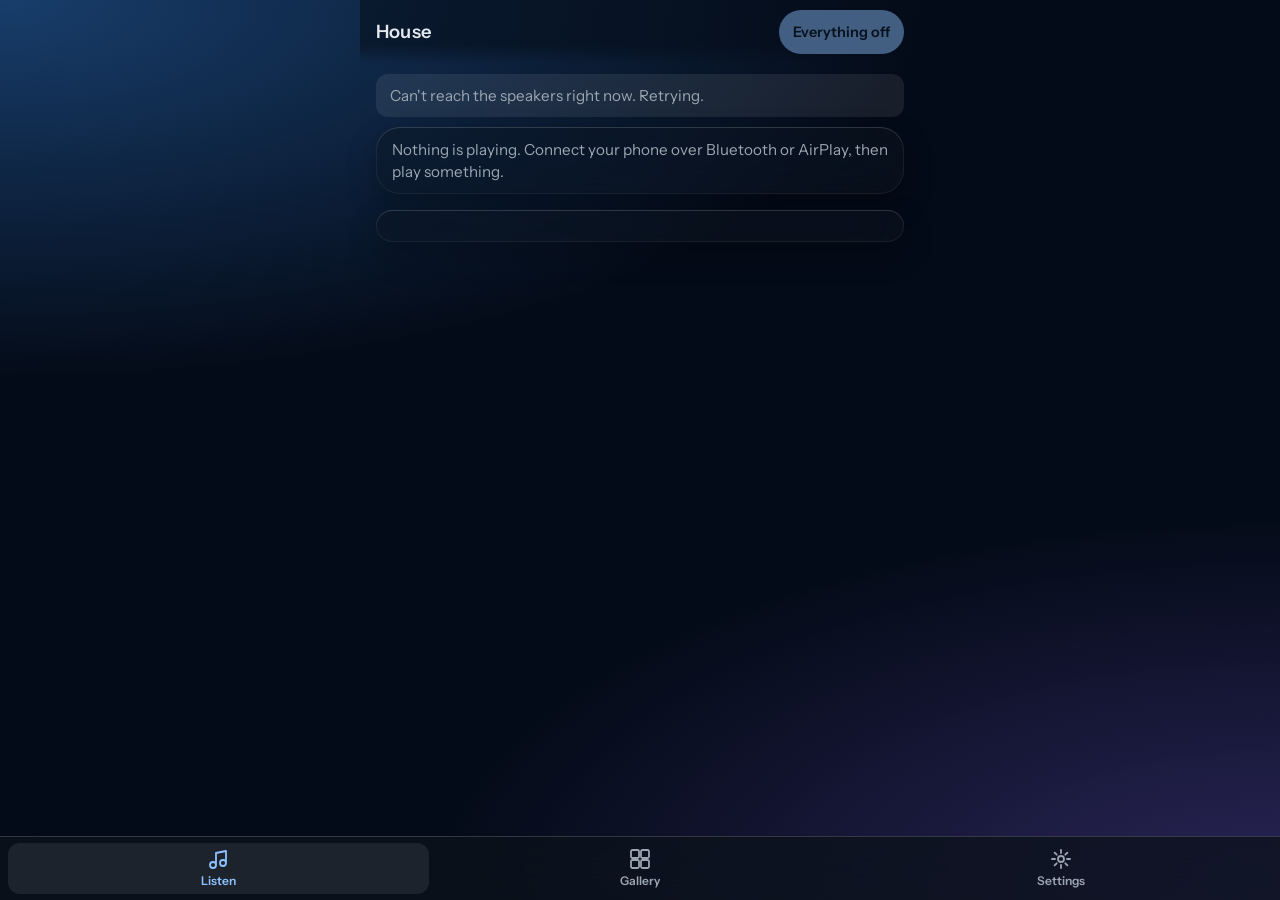
==== commit fae8af4e: "room_picker: Garage tab and card, contract docs Co-Authored-By: Claude Sonnet 5.5 <noreply@anthropic" ====
--- a/roles/room_picker/files/site/index.html
+++ b/roles/room_picker/files/site/index.html
@@ -406,6 +406,72 @@
         </div>
       </section>
 
+      <!-- Garage: the door now, one button to move it, the alert settings and
+           the recent list. Hidden with its tab when the hub has no garage block. -->
+      <section class="screen" id="screen-garage" aria-label="Garage" hidden>
+        <section id="ga-panel" class="section panel" aria-labelledby="ga-h">
+          <h2 id="ga-h" class="section-h">Garage door</h2>
+          <p id="ga-word" class="ga-word" aria-live="polite">--</p>
+          <p id="ga-duration" class="ga-duration"></p>
+          <p id="ga-lastseen" class="ga-duration" hidden></p>
+          <p id="ga-line" class="ga-line" role="status" hidden></p>
+          <div id="ga-buttons" class="ga-buttons">
+            <button id="ga-open" type="button" class="btn ga-btn" hidden>Open</button>
+            <button id="ga-close" type="button" class="btn ga-btn" hidden>Close</button>
+          </div>
+          <div id="ga-confirm" class="ga-confirm" hidden>
+            <p id="ga-confirm-note" class="ga-note" hidden></p>
+            <p id="ga-confirm-text" class="ga-confirm-text"></p>
+            <div class="ga-buttons">
+              <button id="ga-confirm-go" type="button" class="btn ga-btn">Open</button>
+              <button id="ga-confirm-cancel" type="button" class="btn-ghost ga-btn">Cancel</button>
+            </div>
+          </div>
+          <p id="ga-sent" class="ga-sent" role="status" hidden></p>
+          <p id="ga-error" class="fs-error" role="alert" hidden></p>
+          <p id="ga-link" class="settings-note"></p>
+        </section>
+
+        <section id="ga-settings-panel" class="section panel" aria-labelledby="ga-set-h">
+          <div class="group-head">
+            <h2 id="ga-set-h" class="section-h">Alerts and remote</h2>
+            <span class="save-status" data-status="garage" role="status"></span>
+          </div>
+          <div class="cl-steppers">
+            <div class="cl-stepper" data-setting="left_open_minutes">
+              <span id="ga-left-l" class="field-label">Alert me if left open for</span>
+              <div class="cl-step-row">
+                <button type="button" class="btn cl-step" data-dir="-1" aria-label="Shorter time">&minus;</button>
+                <input id="ga-left" class="text cl-input" type="text" inputmode="numeric" autocomplete="off" aria-labelledby="ga-left-l" />
+                <span class="cl-unit">min</span>
+                <button type="button" class="btn cl-step" data-dir="1" aria-label="Longer time">+</button>
+              </div>
+            </div>
+            <div class="cl-stepper" data-setting="away_open_grace_minutes">
+              <span id="ga-grace-l" class="field-label">Alert if opened while away, after</span>
+              <div class="cl-step-row">
+                <button type="button" class="btn cl-step" data-dir="-1" aria-label="Shorter wait">&minus;</button>
+                <input id="ga-grace" class="text cl-input" type="text" inputmode="numeric" autocomplete="off" aria-labelledby="ga-grace-l" />
+                <span class="cl-unit">min</span>
+                <button type="button" class="btn cl-step" data-dir="1" aria-label="Longer wait">+</button>
+              </div>
+            </div>
+          </div>
+          <div class="cl-switch-row">
+            <span class="field-label">Allow open and close from away</span>
+            <button id="ga-remote" type="button" class="toggle" role="switch" aria-checked="false" aria-label="Allow open and close from away">Off</button>
+          </div>
+          <p class="settings-note">Zero turns an alert off.</p>
+          <p id="ga-settings-error" class="fs-error" role="alert" hidden></p>
+        </section>
+
+        <section id="ga-recent-panel" class="section panel" aria-labelledby="ga-recent-h">
+          <h2 id="ga-recent-h" class="section-h">Recent</h2>
+          <ul id="ga-recent" class="ga-recent"></ul>
+          <p id="ga-recent-empty" class="settings-note" hidden>Nothing yet.</p>
+        </section>
+      </section>
+
       <section class="screen" id="screen-settings" aria-label="Settings" hidden>
         <!-- Pair a phone: make the hub discoverable for a short window. The hub
              accepts the first phone that asks, so there is no code to read here:
@@ -515,6 +581,10 @@
         <svg viewBox="0 0 24 24" aria-hidden="true" focusable="false" fill="none" stroke="currentColor" stroke-width="1.8" stroke-linecap="round" stroke-linejoin="round"><path d="M12 3v18M5 7l14 10M19 7L5 17"/></svg>
         <span>Climate</span>
       </button>
+      <button type="button" class="tab" data-screen="garage" hidden>
+        <svg viewBox="0 0 24 24" aria-hidden="true" focusable="false" fill="none" stroke="currentColor" stroke-width="1.8" stroke-linecap="round" stroke-linejoin="round"><path d="M3 10l9-6 9 6v10H3z"/><path d="M7 20v-7h10v7M7 15.5h10"/></svg>
+        <span>Garage</span>
+      </button>
       <button type="button" class="tab" data-screen="settings">
         <svg viewBox="0 0 24 24" aria-hidden="true" focusable="false" fill="none" stroke="currentColor" stroke-width="1.8" stroke-linecap="round" stroke-linejoin="round"><circle cx="12" cy="12" r="3"/><path d="M12 3v3M12 18v3M3 12h3M18 12h3M5.6 5.6l2.1 2.1M16.3 16.3l2.1 2.1M18.4 5.6l-2.1 2.1M7.7 16.3l-2.1 2.1"/></svg>
         <span>Settings</span>
--- a/roles/room_picker/files/site/style.css
+++ b/roles/room_picker/files/site/style.css
@@ -188,6 +188,14 @@
   font-size: 0.75rem;
   font-weight: 600;
   cursor: pointer;
+}
+
+/* Six tabs on a 360 px bar: a label shortens with an ellipsis, never wraps. */
+.tab span {
+  max-width: 100%;
+  overflow: hidden;
+  text-overflow: ellipsis;
+  white-space: nowrap;
 }
 
 .tab svg {
@@ -2522,3 +2530,94 @@
     align-items: center;
   }
 }
+
+/* --- Garage ---------------------------------------------------------------- */
+
+.ga-word {
+  margin: 0;
+  font-size: 2.6rem;
+  font-weight: 700;
+  letter-spacing: 0.02em;
+  line-height: 1.1;
+}
+
+.ga-duration {
+  margin: 4px 0 0;
+  color: var(--ink-2);
+}
+
+.ga-line {
+  margin: 10px 0 0;
+  color: var(--yellow);
+  font-weight: 600;
+}
+
+.ga-buttons {
+  display: flex;
+  flex-wrap: wrap;
+  gap: 10px;
+  margin: 16px 0 8px;
+}
+
+.ga-btn {
+  min-height: 48px;
+  min-width: 110px;
+}
+
+.ga-btn:disabled {
+  opacity: 0.45;
+}
+
+.ga-confirm {
+  margin-top: 8px;
+}
+
+.ga-note {
+  margin: 0 0 6px;
+  color: var(--yellow);
+  font-weight: 600;
+}
+
+.ga-confirm-text {
+  margin: 0;
+  font-size: 1.1rem;
+  font-weight: 600;
+}
+
+.ga-sent {
+  margin: 8px 0 0;
+  color: var(--ink-2);
+}
+
+#ga-panel[data-state="unknown"] .ga-word {
+  color: var(--yellow);
+}
+
+.ga-recent {
+  list-style: none;
+  margin: 0;
+  padding: 0;
+  display: grid;
+  gap: 6px;
+}
+
+.ga-recent li {
+  display: flex;
+  gap: 12px;
+  font-variant-numeric: tabular-nums;
+}
+
+.ga-recent .ga-when {
+  color: var(--ink-2);
+  min-width: 4.5em;
+}
+
+@media (min-width: 720px) and (max-height: 540px) {
+  #screen-garage .panel {
+    padding: 10px 16px;
+  }
+
+  .ga-word {
+    font-size: 2.2rem;
+  }
+}
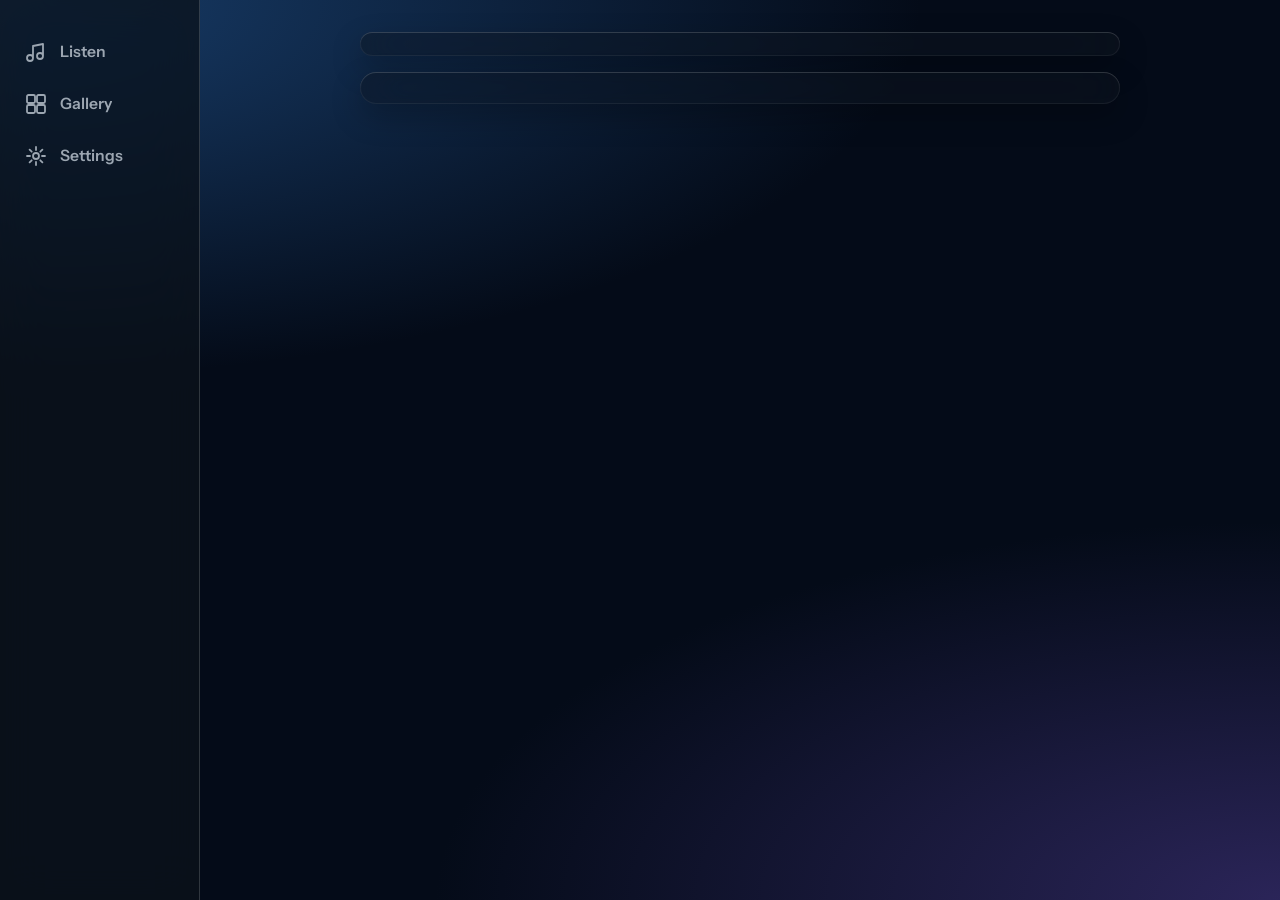
==== commit 80689a33: "feat(page): desktop shell with side rail and two-column screens Co-Authored-By: Claude Sonnet 5.5 <n" ====
--- a/roles/room_picker/files/site/index.html
+++ b/roles/room_picker/files/site/index.html
@@ -13,6 +13,7 @@
     <link rel="icon" href="icon.svg" type="image/svg+xml" />
     <link rel="apple-touch-icon" href="icon.svg" />
     <link rel="stylesheet" href="style.css" />
+    <link rel="stylesheet" href="desktop.css" media="(min-width: 1100px)" />
   </head>
   <body>
     <header class="topbar">
@@ -89,6 +90,13 @@
             </div>
             <p id="mirror-updated" class="mirror-updated" hidden></p>
             <p id="mirror-caption" class="mirror-caption" hidden></p>
+          </div>
+
+          <!-- A change in flight: sending, the picture it is changing to, then Now showing. -->
+          <div id="frame-change" class="frame-change" role="status" aria-live="polite" hidden>
+            <img id="frame-change-thumb" class="frame-change-thumb" alt="" hidden />
+            <p id="frame-change-text" class="frame-change-text"></p>
+            <div class="frame-change-bar" aria-hidden="true"><span></span></div>
           </div>
 
           <div id="frame-caption" class="frame-caption" hidden></div>
@@ -246,6 +254,7 @@
           <section id="library" class="section panel" aria-labelledby="lib-h" hidden>
             <h2 id="lib-h" class="section-h">Gallery</h2>
             <p id="library-count" class="library-count">Gallery</p>
+            <p id="ente-sync" class="library-count" role="status" hidden></p>
             <div class="library-body">
               <label class="field">Show
                 <select id="art-folder-filter" class="select"></select>
@@ -446,6 +455,7 @@
                 <span class="cl-unit">min</span>
                 <button type="button" class="btn cl-step" data-dir="1" aria-label="Longer time">+</button>
               </div>
+              <p class="settings-note">Zero turns this alert off.</p>
             </div>
             <div class="cl-stepper" data-setting="away_open_grace_minutes">
               <span id="ga-grace-l" class="field-label">Alert if opened while away, after</span>
@@ -455,13 +465,13 @@
                 <span class="cl-unit">min</span>
                 <button type="button" class="btn cl-step" data-dir="1" aria-label="Longer wait">+</button>
               </div>
+              <p class="settings-note">Zero alerts right away.</p>
             </div>
           </div>
           <div class="cl-switch-row">
             <span class="field-label">Allow open and close from away</span>
             <button id="ga-remote" type="button" class="toggle" role="switch" aria-checked="false" aria-label="Allow open and close from away">Off</button>
           </div>
-          <p class="settings-note">Zero turns an alert off.</p>
           <p id="ga-settings-error" class="fs-error" role="alert" hidden></p>
         </section>
 
--- a/roles/room_picker/files/site/style.css
+++ b/roles/room_picker/files/site/style.css
@@ -2607,11 +2607,6 @@
   font-variant-numeric: tabular-nums;
 }
 
-.ga-recent .ga-when {
-  color: var(--ink-2);
-  min-width: 4.5em;
-}
-
 @media (min-width: 720px) and (max-height: 540px) {
   #screen-garage .panel {
     padding: 10px 16px;
@@ -2621,3 +2616,336 @@
     font-size: 2.2rem;
   }
 }
+
+/* --- Panel screensaver (the kiosk only; see screensaver.js) --------------- */
+
+.screensaver {
+  position: fixed;
+  inset: 0;
+  z-index: 100;
+  background: #000;
+  opacity: 0;
+  pointer-events: none;
+  --ss-in: 2s;
+  --ss-out: 300ms;
+  transition: opacity var(--ss-out) ease-out;
+}
+
+.screensaver.is-up {
+  opacity: 1;
+  pointer-events: auto;
+  transition: opacity var(--ss-in) ease-in;
+  cursor: none;
+}
+
+.screensaver canvas {
+  display: block;
+  width: 100%;
+  height: 100%;
+}
+
+/* Style layers: the stage holds one wrapper per style; the picked one is .is-in.
+   Fading in is an animation (so it runs from a fresh layer), fading out a transition,
+   and .is-snap shows a layer at once (the first style of a start, and Preview). */
+.saver-stage,
+.saver-layer {
+  position: absolute;
+  inset: 0;
+}
+
+.saver-layer {
+  --ss-fade: 3s;
+  opacity: 0;
+  transition: opacity var(--ss-fade) ease-in-out;
+}
+
+.saver-layer.is-in {
+  opacity: 1;
+  animation: saver-layer-in var(--ss-fade) ease-in-out;
+}
+
+.saver-layer.is-snap {
+  animation: none;
+  transition: none;
+}
+
+@keyframes saver-layer-in {
+  from {
+    opacity: 0;
+  }
+}
+
+@media (prefers-reduced-motion: reduce) {
+  .saver-layer,
+  .saver-layer.is-in {
+    --ss-fade: 200ms;
+    animation: none;
+  }
+}
+
+/* Clock style: large, thin, moved to a new spot every few minutes (clock-model.js). */
+.saver-clock {
+  position: absolute;
+  --clock-x: 0.5;
+  --clock-y: 0.5;
+  left: calc(var(--clock-x) * 100%);
+  top: calc(var(--clock-y) * 100%);
+  translate: calc(var(--clock-x) * -100%) calc(var(--clock-y) * -100%);
+  padding: 24px 40px;
+  text-align: center;
+  color: oklch(0.9 0.02 255);
+  --ss-move: 6s;
+  --ss-tone: 3s;
+  transition: left var(--ss-move) ease-in-out, top var(--ss-move) ease-in-out, translate var(--ss-move) ease-in-out, color var(--ss-tone);
+}
+
+.saver-clock-time {
+  font-size: 150px;
+  font-weight: 200;
+  line-height: 1;
+  letter-spacing: -0.02em;
+  font-variant-numeric: tabular-nums;
+}
+
+.saver-clock-date {
+  margin-top: 12px;
+  font-size: 32px;
+  font-weight: 300;
+  opacity: 0.7;
+}
+
+.saver-clock.is-night {
+  color: oklch(0.5 0.02 70);
+}
+
+.saver-clock.is-night .saver-clock-time {
+  font-size: 96px;
+}
+
+.saver-clock.is-night .saver-clock-date {
+  font-size: 26px;
+}
+
+/* Album cover mosaic: a canvas of covers from the hub's collection (covers-style.js).
+   At night the covers are darkened and muted and the edges fade to black; with too few
+   covers the style shows Aurora in the same wrapper (.is-aurora). */
+.saver-covers {
+  position: absolute;
+  inset: 0;
+  overflow: hidden;
+  background: #000;
+  --ss-tone: 3s;
+}
+
+.saver-covers > canvas {
+  position: absolute;
+  inset: 0;
+  transition: filter var(--ss-tone) ease;
+}
+
+.saver-covers.is-night > canvas:first-child {
+  filter: brightness(0.38) saturate(0.55);
+}
+
+.saver-covers-shade {
+  position: absolute;
+  inset: 0;
+  pointer-events: none;
+  background: linear-gradient(transparent 70%, rgba(0, 0, 0, 0.35));
+}
+
+.saver-covers-shade::after {
+  content: "";
+  position: absolute;
+  inset: 0;
+  background: radial-gradient(ellipse 75% 70% at 50% 50%, transparent 40%, rgba(0, 0, 0, 0.85));
+  opacity: 0;
+  transition: opacity var(--ss-tone) ease;
+}
+
+.saver-covers.is-night .saver-covers-shade::after {
+  opacity: 1;
+}
+
+.saver-covers.is-aurora > canvas:first-child,
+.saver-covers.is-aurora > .saver-covers-shade {
+  display: none;
+}
+
+@media (prefers-reduced-motion: reduce) {
+  .saver-covers > canvas,
+  .saver-covers-shade::after {
+    transition: none;
+  }
+}
+
+/* Weird facts and Quotes styles: one entry on a dark blue field with a faint slow glow,
+   moved to a new place each time (reader-model.js). The tint follows the album hue. */
+.saver-reader {
+  position: absolute;
+  inset: 0;
+  overflow: hidden;
+  --rd-h: 255;
+  background: oklch(0.15 0.02 var(--rd-h));
+}
+
+.saver-reader-glow {
+  position: absolute;
+  inset: -20%;
+  background: radial-gradient(ellipse 50% 45% at 30% 70%, oklch(0.3 0.06 var(--rd-h) / 0.55), transparent 70%);
+  --ss-glow: 40s;
+  animation: saver-reader-glow var(--ss-glow) ease-in-out infinite alternate;
+}
+
+@keyframes saver-reader-glow {
+  to {
+    translate: 30% -20%;
+  }
+}
+
+.saver-reader-box {
+  position: absolute;
+  --rd-x: 0.5;
+  --rd-y: 0.5;
+  --rd-size: 32px;
+  left: calc(var(--rd-x) * 100%);
+  top: calc(var(--rd-y) * 100%);
+  translate: calc(var(--rd-x) * -100%) calc(var(--rd-y) * -100%);
+  box-sizing: border-box;
+  width: max-content;
+  max-width: min(680px, 100%);
+  padding: 28px 32px;
+  opacity: 0;
+  --ss-reader-fade: 1.6s;
+  transition: opacity var(--ss-reader-fade) ease;
+}
+
+.saver-reader-box.is-in {
+  opacity: 1;
+}
+
+.saver-reader-label {
+  margin-bottom: 10px;
+  font-size: 20px;
+  letter-spacing: 0.16em;
+  text-transform: uppercase;
+  color: oklch(0.7 0.05 var(--rd-h));
+}
+
+.saver-reader-text {
+  font-size: var(--rd-size);
+  line-height: 1.25;
+  font-weight: 600;
+  color: oklch(0.95 0.01 var(--rd-h));
+  overflow-wrap: break-word;
+}
+
+.saver-reader-by {
+  margin-top: 16px;
+  font-size: 24px;
+  color: oklch(0.75 0.04 var(--rd-h));
+}
+
+.saver-reader.is-night {
+  background: #000;
+}
+
+.saver-reader.is-night .saver-reader-glow,
+.saver-reader.is-night .saver-reader-label {
+  display: none;
+}
+
+.saver-reader.is-night .saver-reader-text {
+  font-weight: 500;
+  color: oklch(0.55 0.03 70);
+}
+
+.saver-reader.is-night .saver-reader-by {
+  color: oklch(0.45 0.03 70);
+}
+
+@media (prefers-reduced-motion: reduce) {
+  .saver-reader-glow {
+    animation: none;
+  }
+
+  .saver-reader-box {
+    transition-duration: 0.2s;
+  }
+}
+
+@media (prefers-reduced-motion: reduce) {
+  .screensaver.is-up {
+    transition-duration: var(--ss-out);
+  }
+}
+
+/* Frame change feedback: what the Frame tab says after Next, Back or Show. */
+.frame-change {
+  display: grid;
+  grid-template-columns: auto 1fr;
+  align-items: center;
+  gap: 8px 12px;
+  margin-top: 12px;
+  padding: 10px 12px;
+  border-radius: 12px;
+  background: var(--panel);
+}
+
+.frame-change-thumb {
+  width: 64px;
+  height: 48px;
+  object-fit: cover;
+  border-radius: 6px;
+  opacity: 0.75;
+}
+
+.frame-change-thumb[hidden] {
+  display: none;
+}
+
+.frame-change-text {
+  grid-column: 2;
+  margin: 0;
+  font-size: 1rem;
+  line-height: 1.35;
+  overflow-wrap: anywhere;
+}
+
+.frame-change-thumb[hidden] + .frame-change-text {
+  grid-column: 1 / -1;
+}
+
+.frame-change-bar {
+  grid-column: 1 / -1;
+  height: 3px;
+  border-radius: 2px;
+  background: var(--line);
+  overflow: hidden;
+  display: none;
+}
+
+.frame-change.has-progress .frame-change-bar {
+  display: block;
+}
+
+/* The push takes about 30 s: rooms.js moves this fill a step at each 2 s read. */
+.frame-change-bar span {
+  display: block;
+  height: 100%;
+  width: 100%;
+  background: var(--accent);
+  transform-origin: left;
+  transform: scaleX(var(--progress, 0));
+  transition: transform 200ms var(--ease-out);
+}
+
+.frame-controls .btn[aria-busy="true"] {
+  opacity: 0.6;
+}
+
+@media (prefers-reduced-motion: reduce) {
+  .frame-change-bar span {
+    transition: none;
+  }
+}
--- a/roles/room_picker/files/site/desktop.css
+++ b/roles/room_picker/files/site/desktop.css
@@ -0,0 +1,254 @@
+/* Desktop layout: a window 1100 px wide or more. Loaded with the same media query
+   (index.html) and scoped away from the wall panel. The tab bar becomes a left rail,
+   banners and the Undo toast float over the main area, and the wider screens use two
+   columns. Home's own arrangement is a separate change. Under 1100 px none of this
+   applies. rooms.js moves the title and Everything off into the rail (desktop-model.js
+   decides when).
+
+   The sideways-phone block in style.css (min-width 720, max-height 540) also matches a
+   short desktop window, so the rules below reset what it would otherwise change. */
+
+@media (min-width: 1100px) {
+  html:not([data-panel]) body {
+    --rail: 200px;
+    --desk-pad: 40px;
+    --gutter-l: var(--desk-pad);
+    --gutter-r: var(--desk-pad);
+    max-width: none;
+    margin: 0;
+    padding: 0 var(--desk-pad) 56px calc(var(--rail) + var(--desk-pad));
+  }
+
+  html:not([data-panel]) .topbar {
+    display: none;
+  }
+
+  html:not([data-panel]) main {
+    max-width: 1200px;
+    margin: 0 auto;
+    padding-top: 32px;
+  }
+
+  /* --- The side rail ------------------------------------------------------ */
+
+  html:not([data-panel]) .tabs {
+    top: 0;
+    bottom: 0;
+    left: 0;
+    right: auto;
+    width: var(--rail);
+    flex-direction: column;
+    justify-content: flex-start;
+    gap: 4px;
+    padding: 28px 12px 24px;
+    border-top: none;
+    border-right: 1px solid var(--line-strong);
+    background: oklch(0.18 calc(0.02 * var(--k)) var(--h) / 0.78);
+    -webkit-backdrop-filter: blur(24px) saturate(1.3);
+    backdrop-filter: blur(24px) saturate(1.3);
+    overflow-y: auto;
+  }
+
+  html:not([data-panel]) .tabs .house {
+    margin: 0;
+    padding: 0 12px 14px;
+    font-size: 1.5rem;
+    font-weight: 700;
+  }
+
+  html:not([data-panel]) .tabs .everything-off {
+    width: 100%;
+    min-height: 44px;
+    margin: 0 0 14px;
+  }
+
+  html:not([data-panel]) .tab {
+    flex: 0 0 auto;
+    flex-direction: row;
+    justify-content: flex-start;
+    gap: 12px;
+    min-height: 48px;
+    padding: 0 12px;
+    font-size: 0.98rem;
+  }
+
+  html:not([data-panel]) .tab svg {
+    flex: 0 0 auto;
+  }
+
+  /* --- Banners and the Undo toast float; nothing moves the layout --------- */
+
+  html:not([data-panel]) .banner {
+    position: fixed;
+    z-index: 7;
+    top: 14px;
+    left: calc(var(--rail) + (100vw - var(--rail)) / 2);
+    transform: translateX(-50%);
+    width: min(720px, calc(100vw - var(--rail) - 2 * var(--desk-pad)));
+    margin: 0;
+    padding: 11px 16px;
+    font-size: 0.95rem;
+    box-shadow: var(--shadow);
+    -webkit-backdrop-filter: blur(24px) saturate(1.3);
+    backdrop-filter: blur(24px) saturate(1.3);
+  }
+
+  html:not([data-panel]) .banner.health {
+    background: color-mix(in srgb, var(--yellow) 22%, oklch(0.2 0.02 var(--h)));
+  }
+
+  html:not([data-panel]) .banner.connection {
+    background: oklch(0.27 calc(0.02 * var(--k)) var(--h));
+  }
+
+  /* More than one banner at once stack downward instead of overlapping. */
+  html:not([data-panel]) .banner:not([hidden]) ~ .banner:not([hidden]) {
+    display: block;
+    top: 70px;
+  }
+
+  html:not([data-panel]) .banner:not([hidden]) ~ .banner:not([hidden]) ~ .banner:not([hidden]) {
+    top: 126px;
+  }
+
+  html:not([data-panel]) .toast {
+    left: calc(var(--rail) + (100vw - var(--rail)) / 2);
+    transform: translateX(-50%);
+    bottom: 32px;
+    max-width: min(560px, calc(100vw - var(--rail) - 2 * var(--desk-pad)));
+  }
+
+  /* --- Listen: today's content in a comfortable column --------------------- */
+
+  /* Undo the sideways-phone Listen (one viewport, two columns) on a short window. */
+  html:not([data-panel]):has(#screen-listen:not([hidden])) body {
+    height: auto;
+    display: block;
+    overflow: visible;
+  }
+
+  html:not([data-panel]):has(#screen-listen:not([hidden])) body > main {
+    display: block;
+  }
+
+  html:not([data-panel]) #screen-listen {
+    display: grid;
+    grid-template-columns: minmax(0, 1fr);
+    grid-template-rows: none;
+    grid-template-areas: none;
+    max-width: 760px;
+    margin-inline: auto;
+    column-gap: 0;
+  }
+
+  html:not([data-panel]) #now-playing,
+  html:not([data-panel]) #rooms-section,
+  html:not([data-panel]) #play-history-section {
+    grid-area: auto;
+  }
+
+  html:not([data-panel]) #play-history-section {
+    display: block;
+  }
+
+  html:not([data-panel]) #np-history-list {
+    overflow-y: visible;
+  }
+
+  /* --- The other screens: up to 1200 px, two columns where there is room --- */
+
+  html:not([data-panel]) #screen-frame,
+  html:not([data-panel]) #screen-gallery,
+  html:not([data-panel]) #screen-settings,
+  html:not([data-panel]) #screen-climate,
+  html:not([data-panel]) #screen-garage {
+    max-width: none;
+    margin-inline: 0;
+  }
+
+  /* Climate: people and thermostat left, automatic changes right. */
+  html:not([data-panel]) .climate-cols {
+    grid-template-columns: minmax(0, 1fr) minmax(0, 1fr);
+    column-gap: 20px;
+    align-items: start;
+  }
+
+  /* Garage: the door left, settings and Recent right. */
+  html:not([data-panel]) #screen-garage {
+    grid-template-columns: minmax(0, 1fr) minmax(0, 1fr);
+    grid-template-rows: auto 1fr;
+    column-gap: 20px;
+    align-items: start;
+  }
+
+  html:not([data-panel]) #ga-panel {
+    grid-column: 1;
+    grid-row: 1 / span 2;
+  }
+
+  html:not([data-panel]) #ga-settings-panel {
+    grid-column: 2;
+    grid-row: 1;
+  }
+
+  html:not([data-panel]) #ga-recent-panel {
+    grid-column: 2;
+    grid-row: 2;
+  }
+
+  /* Settings: pairing left, paired phones and Not set up yet right. */
+  html:not([data-panel]) #screen-settings {
+    grid-template-columns: minmax(0, 1fr) minmax(0, 1fr);
+    grid-template-rows: auto auto auto 1fr;
+    column-gap: 20px;
+    align-items: start;
+  }
+
+  html:not([data-panel]) #pairing {
+    grid-column: 1;
+    grid-row: 1 / span 4;
+  }
+
+  html:not([data-panel]) #devices {
+    grid-column: 2;
+    grid-row: 1;
+  }
+
+  html:not([data-panel]) #needs-attention {
+    grid-column: 2;
+    grid-row: 2;
+  }
+
+  html:not([data-panel]) #not-set-up {
+    grid-column: 2;
+    grid-row: 3;
+  }
+
+  /* Frame: the mirror and its controls left, history and settings right. */
+  html:not([data-panel]) #screen-frame {
+    grid-template-columns: minmax(0, 1fr) minmax(0, 1fr);
+    grid-template-rows: auto 1fr;
+    column-gap: 20px;
+    align-items: start;
+  }
+
+  html:not([data-panel]) #screen-frame > #frame {
+    grid-column: 1;
+    grid-row: 1 / span 2;
+  }
+
+  html:not([data-panel]) #screen-frame > #art-history-section {
+    grid-column: 2;
+    grid-row: 1;
+  }
+
+  html:not([data-panel]) #screen-frame > #frame-settings {
+    grid-column: 2;
+    grid-row: 2;
+  }
+
+  /* Gallery: the grid fills the width with larger tiles. */
+  html:not([data-panel]) #library .grid {
+    grid-template-columns: repeat(auto-fill, minmax(168px, 1fr));
+  }
+}
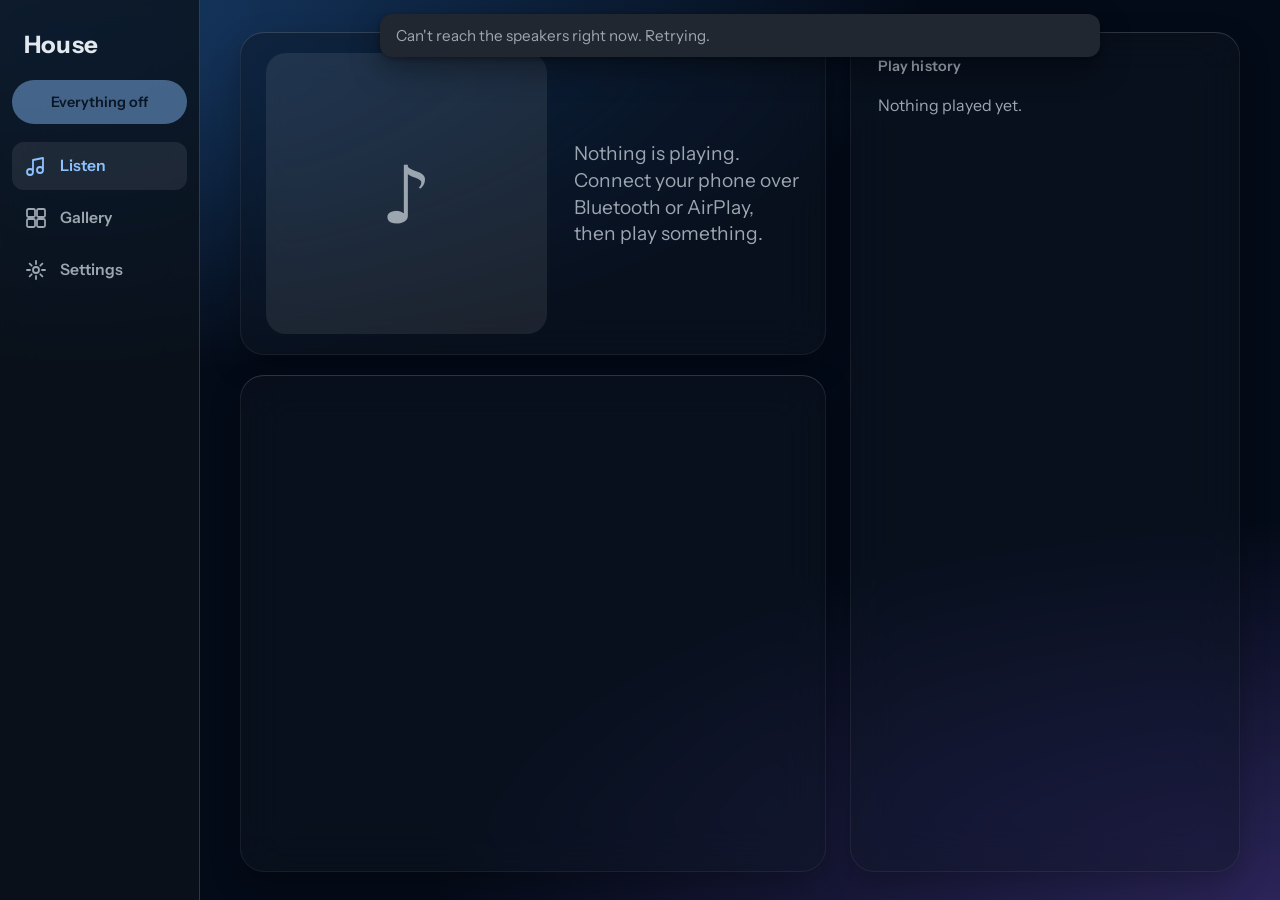
==== commit 3028152d: "feat(page): desktop Home with status strip, hero and mixer faders The Listen screen at 1100 px and w" ====
--- a/roles/room_picker/files/site/index.html
+++ b/roles/room_picker/files/site/index.html
@@ -28,6 +28,9 @@
     <main>
       <!-- Listen: what is playing on the House stream, the rooms, and the plays. -->
       <section class="screen" id="screen-listen" aria-label="Listen">
+        <!-- Desktop width only: who is home, the thermostat and the garage door. -->
+        <div id="home-strip" class="home-strip" role="group" aria-label="House status" hidden></div>
+
         <!-- Now playing on the House stream, as a compact strip. With no track it
              shows how to start something. -->
         <section id="now-playing" class="section panel" aria-label="Now playing">
@@ -60,6 +63,7 @@
                 <svg viewBox="0 0 24 24" aria-hidden="true"><path d="M15.8 5H18v14h-2.2zM5 5.5v13a.6.6 0 0 0 .95.5l8.45-6a1.2 1.2 0 0 0 0-2l-8.45-6A.6.6 0 0 0 5 5.5z"/></svg>
               </button>
             </div>
+            <p id="np-airplay" class="np-airplay" hidden>Control from the phone</p>
           </div>
           <p id="np-howto" class="np-howto"></p>
         </section>
@@ -73,6 +77,7 @@
         <section id="play-history-section" class="section panel" aria-labelledby="ph-h" hidden>
           <h2 id="ph-h" class="section-h">Play history</h2>
           <ul id="np-history-list" class="rows"></ul>
+          <p class="ph-empty empty">Nothing played yet.</p>
         </section>
       </section>
 
--- a/roles/room_picker/files/site/style.css
+++ b/roles/room_picker/files/site/style.css
@@ -295,6 +295,13 @@
 }
 
 /* --- Sections ------------------------------------------------------------ */
+
+/* Desktop Home only (desktop.css shows them at 1100 px and wider). */
+.home-strip,
+.np-airplay,
+.ph-empty {
+  display: none;
+}
 
 /* The one surface: a frosted, cover-tinted panel. Cards and borders stay only
    for separate objects (tiles, history rows). */
--- a/roles/room_picker/files/site/desktop.css
+++ b/roles/room_picker/files/site/desktop.css
@@ -1,7 +1,7 @@
 /* Desktop layout: a window 1100 px wide or more. Loaded with the same media query
    (index.html) and scoped away from the wall panel. The tab bar becomes a left rail,
    banners and the Undo toast float over the main area, and the wider screens use two
-   columns. Home's own arrangement is a separate change. Under 1100 px none of this
+   columns. Under 1100 px none of this
    applies. rooms.js moves the title and Everything off into the rail (desktop-model.js
    decides when).
 
@@ -118,7 +118,7 @@
     max-width: min(560px, calc(100vw - var(--rail) - 2 * var(--desk-pad)));
   }
 
-  /* --- Listen: today's content in a comfortable column --------------------- */
+  /* --- Home (Listen): status strip, hero and mixer on the left, history right -- */
 
   /* Undo the sideways-phone Listen (one viewport, two columns) on a short window. */
   html:not([data-panel]):has(#screen-listen:not([hidden])) body {
@@ -129,30 +129,433 @@
 
   html:not([data-panel]):has(#screen-listen:not([hidden])) body > main {
     display: block;
+    max-width: 1900px;
   }
 
   html:not([data-panel]) #screen-listen {
+    --art: clamp(200px, min(35vh, 22vw), 480px);
+    --pad: clamp(16px, 2.3vh, 28px);
     display: grid;
-    grid-template-columns: minmax(0, 1fr);
-    grid-template-rows: none;
+    grid-template-columns: minmax(0, 3fr) minmax(300px, 2fr);
+    grid-template-rows: auto auto minmax(460px, auto);
     grid-template-areas: none;
-    max-width: 760px;
-    margin-inline: auto;
-    column-gap: 0;
+    column-gap: 24px;
+    row-gap: 0;
+    align-items: stretch;
+    max-width: none;
+    margin-inline: 0;
+  }
+
+  /* Fit: a window at least 760 px tall is exactly one viewport, no page scroll.
+     A shorter one scrolls the page instead of crushing the faders. */
+  @media (min-height: 760px) {
+    html:not([data-panel]):has(#screen-listen:not([hidden])) body {
+      box-sizing: border-box;
+      height: 100vh;
+      height: 100dvh;
+      display: flex;
+      flex-direction: column;
+      overflow: hidden;
+      padding-bottom: 28px;
+    }
+
+    html:not([data-panel]):has(#screen-listen:not([hidden])) body > main {
+      flex: 1 1 0;
+      min-height: 0;
+      width: 100%;
+      display: flex;
+      flex-direction: column;
+    }
+
+    html:not([data-panel]) #screen-listen {
+      flex: 1 1 0;
+      min-height: 0;
+      grid-template-rows: auto auto minmax(0, 1fr);
+    }
+
+    html:not([data-panel]) #screen-listen > #play-history-section {
+      max-height: none;
+    }
+  }
+
+  html:not([data-panel]) #screen-listen > * {
+    min-width: 0;
+    min-height: 0;
+  }
+
+  /* Status strip: quiet chips, each a link to its screen. */
+  html:not([data-panel]) #home-strip:not([hidden]) {
+    grid-column: 1 / -1;
+    grid-row: 1;
+    display: flex;
+    flex-wrap: wrap;
+    gap: 12px;
+  }
+
+  html:not([data-panel]) .home-chip {
+    display: inline-flex;
+    align-items: center;
+    gap: 10px;
+    min-height: 44px;
+    padding: 0 18px;
+    border: 1px solid var(--line);
+    border-radius: 999px;
+    background: var(--panel);
+    -webkit-backdrop-filter: blur(24px) saturate(1.3);
+    backdrop-filter: blur(24px) saturate(1.3);
+    color: var(--ink);
+    font-size: 16px;
+    font-weight: 500;
+    font-variant-numeric: tabular-nums;
+    text-decoration: none;
+  }
+
+  html:not([data-panel]) .home-chip:hover {
+    background: var(--fill-hover);
+  }
+
+  html:not([data-panel]) .home-chip:focus-visible {
+    outline: 2px solid var(--accent);
+    outline-offset: 2px;
+  }
+
+  html:not([data-panel]) .home-chip-dot {
+    flex: 0 0 auto;
+    width: 10px;
+    height: 10px;
+    border-radius: 50%;
+    background: var(--ink-2);
+  }
+
+  html:not([data-panel]) .home-chip[data-state="warn"] {
+    background: color-mix(in srgb, var(--yellow) 22%, transparent);
+    border-color: color-mix(in srgb, var(--yellow) 55%, transparent);
+  }
+
+  html:not([data-panel]) .home-chip[data-state="warn"] .home-chip-dot {
+    background: var(--yellow);
+  }
+
+  html:not([data-panel]) .home-chip[data-state="alert"] {
+    background: color-mix(in srgb, var(--red) 40%, transparent);
+    border-color: color-mix(in srgb, var(--red-text) 55%, transparent);
+    color: var(--red-text);
+  }
+
+  html:not([data-panel]) .home-chip[data-state="alert"] .home-chip-dot {
+    background: var(--red-text);
   }
 
   html:not([data-panel]) #now-playing,
   html:not([data-panel]) #rooms-section,
   html:not([data-panel]) #play-history-section {
     grid-area: auto;
-  }
-
+    margin-top: 20px;
+  }
+
+  html:not([data-panel]) #screen-listen:has(#home-strip[hidden]) > #now-playing,
+  html:not([data-panel]) #screen-listen:has(#home-strip[hidden]) > #play-history-section {
+    margin-top: 0;
+  }
+
+  /* Now playing: the art box sets the height in every state. */
+  html:not([data-panel]) #now-playing {
+    grid-column: 1;
+    grid-row: 2;
+    box-sizing: border-box;
+    height: calc(var(--art) + 2 * var(--pad));
+    padding: var(--pad) clamp(18px, 2vw, 32px);
+    overflow: hidden;
+    display: grid;
+    grid-template-columns: var(--art) minmax(0, 1fr);
+    grid-template-rows: auto auto;
+    column-gap: clamp(20px, 2.1vw, 40px);
+    row-gap: clamp(10px, 1.5vh, 18px);
+    align-items: center;
+  }
+
+  html:not([data-panel]) #np:not([hidden]) {
+    display: contents;
+  }
+
+  html:not([data-panel]) .np-cover {
+    grid-column: 1;
+    grid-row: 1 / span 2;
+  }
+
+  html:not([data-panel]) .np-art-img,
+  html:not([data-panel]) .np-art-ph {
+    width: var(--art);
+    height: var(--art);
+    border-radius: 20px;
+  }
+
+  html:not([data-panel]) .np-art-ph::before {
+    font-size: 5rem;
+  }
+
+  /* Paused: the art dims, as on the panel. */
+  html:not([data-panel]) #now-playing:has(#np-status:not([hidden])) .np-art-img {
+    opacity: 0.55;
+  }
+
+  html:not([data-panel]) .np-info {
+    grid-column: 2;
+    grid-row: 1;
+    align-self: end;
+    gap: 6px;
+  }
+
+  html:not([data-panel]) .np-title {
+    font-size: clamp(26px, 2.1vw, 40px);
+    line-height: 1.1;
+    font-weight: 650;
+    display: -webkit-box;
+    -webkit-line-clamp: 2;
+    -webkit-box-orient: vertical;
+    overflow: hidden;
+  }
+
+  html:not([data-panel]) .np-source {
+    font-size: clamp(0.95rem, 0.9vw, 1.15rem);
+    white-space: nowrap;
+    overflow: hidden;
+    text-overflow: ellipsis;
+  }
+
+  html:not([data-panel]) .np-progress {
+    display: grid;
+    grid-template-columns: minmax(0, 1fr);
+    gap: 10px;
+    width: 100%;
+    margin-top: clamp(10px, 1.7vh, 20px);
+  }
+
+  html:not([data-panel]) .np-track {
+    height: 6px;
+  }
+
+  html:not([data-panel]) .np-times {
+    justify-content: space-between;
+    gap: 8px;
+    white-space: nowrap;
+    font-size: clamp(0.8rem, 0.75vw, 0.95rem);
+  }
+
+  html:not([data-panel]) .np-status {
+    font-size: 1rem;
+  }
+
+  html:not([data-panel]) .np-controls:not([hidden]) {
+    grid-column: 2;
+    grid-row: 2;
+    align-self: start;
+    justify-content: flex-start;
+    gap: clamp(12px, 1.1vw, 20px);
+    margin: 0;
+  }
+
+  html:not([data-panel]) .np-btn {
+    width: clamp(44px, 3vw, 56px);
+    height: clamp(44px, 3vw, 56px);
+  }
+
+  html:not([data-panel]) .np-btn svg {
+    width: 24px;
+    height: 24px;
+  }
+
+  html:not([data-panel]) .np-btn-main {
+    width: clamp(60px, 4vw, 76px);
+    height: clamp(60px, 4vw, 76px);
+  }
+
+  html:not([data-panel]) .np-btn-main svg {
+    width: 34px;
+    height: 34px;
+  }
+
+  html:not([data-panel]) .np-airplay:not([hidden]) {
+    display: block;
+    grid-column: 2;
+    grid-row: 2;
+    align-self: start;
+    margin: 0;
+    color: var(--ink-2);
+    font-size: 1.1rem;
+  }
+
+  /* Nothing playing: an empty art tile, and the how-to line beside it. */
+  html:not([data-panel]) #now-playing:has(#np[hidden])::before {
+    content: "\266A";
+    grid-column: 1;
+    grid-row: 1 / span 2;
+    display: flex;
+    align-items: center;
+    justify-content: center;
+    width: var(--art);
+    height: var(--art);
+    border-radius: 20px;
+    background: var(--fill);
+    color: var(--ink-2);
+    font-size: 5rem;
+  }
+
+  html:not([data-panel]) .np-howto:not([hidden]) {
+    grid-column: 2;
+    grid-row: 1 / span 2;
+    align-self: center;
+    font-size: 1.2rem;
+    line-height: 1.4;
+  }
+
+  /* Rooms: the mixer. One fader per room, side by side, filling the height. */
+  html:not([data-panel]) #rooms-section {
+    grid-column: 1;
+    grid-row: 3;
+    padding: 16px;
+    display: grid;
+    grid-template-rows: minmax(0, 1fr);
+  }
+
+  html:not([data-panel]) .rooms {
+    grid-auto-flow: column;
+    grid-auto-columns: minmax(0, 1fr);
+    grid-template-columns: none;
+    gap: 16px;
+    min-height: 0;
+  }
+
+  html:not([data-panel]) .room {
+    display: grid;
+    grid-template-columns: minmax(0, 1fr);
+    grid-template-rows: auto auto minmax(80px, 1fr) auto auto;
+    grid-template-areas: "label" "state" "volume" "toggle" "only";
+    justify-items: center;
+    row-gap: clamp(6px, 0.85vh, 10px);
+    min-height: 0;
+    padding: clamp(12px, 1.7vh, 20px) 12px;
+    border-radius: 20px;
+    background: var(--fill);
+    text-align: center;
+  }
+
+  html:not([data-panel]) .room.disconnected,
+  html:not([data-panel]) .room:has(.room-state[data-mode="text"]) {
+    opacity: 0.55;
+  }
+
+  html:not([data-panel]) .room-name {
+    display: contents;
+  }
+
+  html:not([data-panel]) .room-label {
+    grid-area: label;
+    font-size: clamp(17px, 1.7vh, 20px);
+  }
+
+  html:not([data-panel]) .room-state {
+    grid-area: state;
+    color: var(--ink);
+    font-size: clamp(30px, 3.7vh, 44px);
+    font-weight: 600;
+    line-height: 1.05;
+    font-variant-numeric: tabular-nums;
+  }
+
+  html:not([data-panel]) .room.disconnected .room-state {
+    color: var(--ink-2);
+    font-size: 22px;
+    font-weight: 500;
+  }
+
+  html:not([data-panel]) .room .toggle {
+    grid-area: toggle;
+  }
+
+  /* Hold the slot when "Only here" is not offered, so the switches stay level. */
+  html:not([data-panel]) .room .only-here {
+    grid-area: only;
+    min-height: clamp(36px, 3.8vh, 44px);
+  }
+
+  html:not([data-panel]) .room .only-here[hidden] {
+    display: block !important;
+    visibility: hidden;
+  }
+
+  /* The vertical fader: a 56 px wide hit area, the track inset by half the thumb so
+     the fill ends under the thumb's centre. */
+  html:not([data-panel]) .volume[aria-orientation="vertical"] {
+    grid-area: volume;
+    width: 56px;
+    height: 100%;
+    min-height: 80px;
+    margin: 0;
+    cursor: grab;
+  }
+
+  html:not([data-panel]) .volume[aria-orientation="vertical"]::before,
+  html:not([data-panel]) .volume[aria-orientation="vertical"] .volume-fill {
+    left: 50%;
+    right: auto;
+    top: 13px;
+    bottom: 13px;
+    width: 12px;
+    height: auto;
+    margin: 0 0 0 -6px;
+    border-radius: 12px;
+  }
+
+  html:not([data-panel]) .volume[aria-orientation="vertical"] .volume-fill {
+    background: linear-gradient(0deg, var(--accent), var(--accent-2));
+  }
+
+  html:not([data-panel]) .volume[aria-orientation="vertical"] .volume-thumb {
+    left: 50%;
+    top: auto;
+    bottom: 0;
+    margin: 0 0 0 -13px;
+  }
+
+  html:not([data-panel]) .volume[aria-orientation="vertical"]:focus-visible {
+    border-radius: 14px;
+  }
+
+  /* Play history: the full right column, scrolling inside its own card. */
+  html:not([data-panel]) #play-history-section,
+  html:not([data-panel]) #play-history-section[hidden] {
+    grid-column: 2;
+    grid-row: 2 / span 2;
+    display: flex !important;
+    flex-direction: column;
+    padding: 24px 28px;
+  }
+
+  html:not([data-panel]) #play-history-section .section-h {
+    flex: 0 0 auto;
+    font-size: 0.9rem;
+  }
+
+  html:not([data-panel]) #np-history-list {
+    flex: 1 1 0;
+    min-height: 0;
+    overflow-y: auto;
+    overscroll-behavior: contain;
+  }
+
+  html:not([data-panel]) #np-history-list:empty {
+    display: none;
+  }
+
+  html:not([data-panel]) #np-history-list:empty ~ .ph-empty {
+    display: block;
+    margin: 4px 0 0;
+  }
+
+  /* Under 760 px tall the page scrolls, so keep the history card from running away. */
   html:not([data-panel]) #play-history-section {
-    display: block;
-  }
-
-  html:not([data-panel]) #np-history-list {
-    overflow-y: visible;
+    max-height: 900px;
   }
 
   /* --- The other screens: up to 1200 px, two columns where there is room --- */
